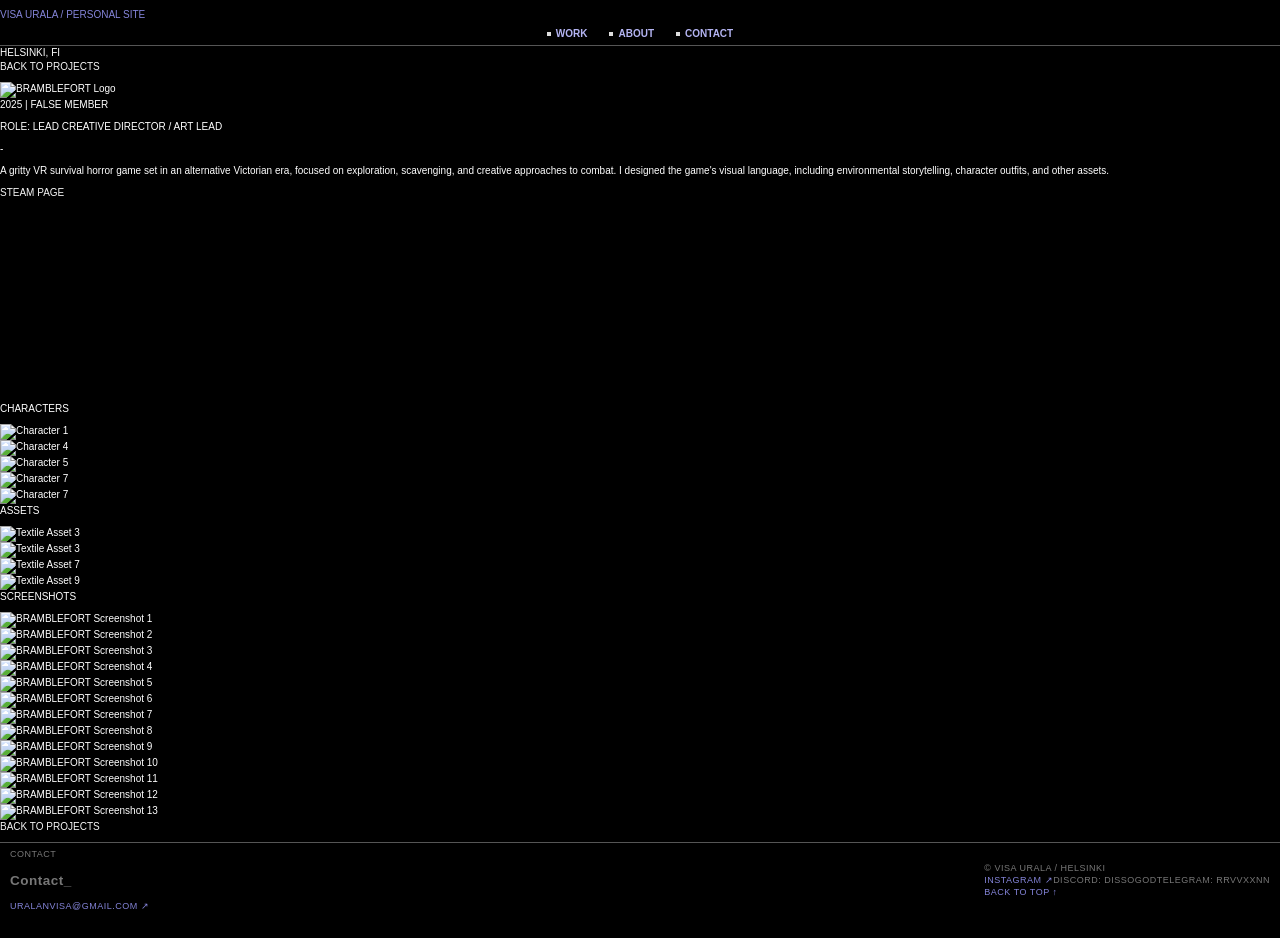
==== BRAMBLEFORT.html @ f868d0b3 "hard af" ====
<!DOCTYPE html>
<html lang="en">
<head>
  <meta charset="UTF-8">
  <meta name="viewport" content="width=device-width, initial-scale=1.0">
  <title>BRAMBLEFORT</title>
  <link rel="stylesheet" href="style.css">
</head>
<body>


  <header class="site-header" id="top"><a class="wordmark" href="index.html">VISA URALA<span> / PERSONAL SITE</span></a><nav class="main-nav" aria-label="Main navigation"><a href="index.html#work">WORK</a><a href="index.html#about">ABOUT</a><a href="index.html#contact">CONTACT</a></nav><span class="header-status"><i></i> HELSINKI, FI</span></header>
  
  <!-- Navigation -->
  <div class="container">
    <p><a href="projects.html" style="color: #f5f5f5; text-decoration: none;"> BACK TO PROJECTS</a></p>
    
  </div>

  <!-- Header with Logo -->
  <div class="container">
    <img src="images/gallery_bramblefort/1.png" alt="BRAMBLEFORT Logo" style="width: 100%; max-width: 1600px; height: auto; display: block; margin: 0 auto;">
    <p>2025 | FALSE MEMBER</p>
    
  </div>

  <!-- Project Overview -->
  <div class="container">
    <p>ROLE: LEAD CREATIVE DIRECTOR / ART LEAD</p>
    <p> - </p>
    <p>A gritty VR survival horror game set in an alternative Victorian era, focused on exploration, scavenging, and creative approaches to combat. I designed the game's visual language, including environmental storytelling, character outfits, and other assets.</p>
    
    <p><a href="https://store.steampowered.com/app/3753140/BRAMBLEFORT/" style="color: #f5f5f5; text-decoration: none;">STEAM PAGE </a></p>
    
    <iframe src="https://store.steampowered.com/widget/3753140/" frameborder="0" width="100%" height="190"></iframe>
    
  </div>

  <!-- Character Gallery -->
  <div class="container">
    <p>CHARACTERS</p>
    
    <img src="images/gallery_bramblefort/character-1.png" alt="Character 1" class="gallery-img">
    
    <img src="images/gallery_bramblefort/character-4.png" alt="Character 4" class="gallery-img">
    <img src="images/gallery_bramblefort/character-5.png" alt="Character 5" class="gallery-img">
    
    <img src="images/gallery_bramblefort/character-7.png" alt="Character 7" class="gallery-img">

    <img src="images/gallery/dsasadsadsdasdadasdadsdssds_transpaas.png" alt="Character 7" class="gallery-img">

    
    
  </div>

  <!-- Asset Gallery -->
<div class="container">
  <p>ASSETS</p>
  

  <img src="images/gallery/Screenshotdsasds 2025-11-06 16fgfgfg3343.png" alt="Textile Asset 3" class="gallery-img">
 
  <img src="images/gallery_bramblefort/asset-3.png" alt="Textile Asset 3" class="gallery-img">
  
  <img src="images/gallery_bramblefort/asset-7.png" alt="Textile Asset 7" class="gallery-img">
  
  <img src="images/gallery_bramblefort/asset-9.png" alt="Textile Asset 9" class="gallery-img">
  
</div>

  <!-- Screenshots -->
  <div class="container">
    <p>SCREENSHOTS</p>
    
    <img src="images/gallery_bramblefort/screenshot-1.png" alt="BRAMBLEFORT Screenshot 1" class="gallery-img">
    <img src="images/gallery_bramblefort/screenshot-2.png" alt="BRAMBLEFORT Screenshot 2" class="gallery-img">
    <img src="images/gallery_bramblefort/screenshot-3.png" alt="BRAMBLEFORT Screenshot 3" class="gallery-img">
    <img src="images/gallery_bramblefort/screenshot-4.png" alt="BRAMBLEFORT Screenshot 4" class="gallery-img">
    <img src="images/gallery_bramblefort/screenshot-5.png" alt="BRAMBLEFORT Screenshot 5" class="gallery-img">
    <img src="images/gallery_bramblefort/screenshot-6.png" alt="BRAMBLEFORT Screenshot 6" class="gallery-img">
    <img src="images/gallery_bramblefort/screenshot-7.png" alt="BRAMBLEFORT Screenshot 7" class="gallery-img">
    <img src="images/gallery_bramblefort/screenshot-8.png" alt="BRAMBLEFORT Screenshot 8" class="gallery-img">
    <img src="images/gallery_bramblefort/screenshot-9.png" alt="BRAMBLEFORT Screenshot 9" class="gallery-img">
    <img src="images/gallery_bramblefort/screenshot-10.png" alt="BRAMBLEFORT Screenshot 10" class="gallery-img">
    <img src="images/gallery_bramblefort/screenshot-11.png" alt="BRAMBLEFORT Screenshot 11" class="gallery-img">
    <img src="images/gallery_bramblefort/screenshot-12.png" alt="BRAMBLEFORT Screenshot 12" class="gallery-img">
    <img src="images/gallery_bramblefort/screenshot-13.png" alt="BRAMBLEFORT Screenshot 13" class="gallery-img">
    
  </div>

  <!-- Footer -->
  <div class="container">
    <p><a href="projects.html" style="color: #f5f5f5; text-decoration: none;"> BACK TO PROJECTS</a></p>
  </div>

<footer class="site-footer"><div class="footer-top"><div><p class="eyebrow">CONTACT</p><h2>Contact<span>_</span></h2></div><a class="footer-email" href="mailto:uralanvisa@gmail.com">URALANVISA@GMAIL.COM ↗</a></div><div class="footer-bottom"><span>© VISA URALA / HELSINKI</span><div class="social-links"><a href="https://instagram.com/rnx._31" target="_blank" rel="noreferrer">INSTAGRAM ↗</a><span>DISCORD: DISSOGOD</span><span>TELEGRAM: RRVVXXNN</span></div><a href="index.html#top">BACK TO TOP ↑</a></div></footer></body>
</html>
---- style.css ----
/* =========================================================
   VISA URALA — style_darkculture.css
   Early-2000s goth e-zine look (Dark Culture Magazine style)
   Pure black, 1px grey rules, periwinkle links, ribbed header bars.
   No shadows. No rounded corners. No blur. No transitions.
   ========================================================= */

:root {
  --bg:       #000;
  --rule:     #555;       /* 1px borders everywhere */
  --rule-lo:  #2e2e2e;
  --bar:      #333;       /* grey header bars */
  --text:     #fff;
  --text-lo:  #aaa;
  --text-dim: #777;
  --link:     #8484d9;    /* periwinkle */
  --link-vis: #a898e0;
  --link-hov: #fff;
  --red:      #d41c1c;
  --mono:     "Xanh Mono", "Courier New", monospace;
  --sans:     Verdana, Arial, Helvetica, sans-serif;
  --serif:    "Times New Roman", Times, serif;
}

* { box-sizing: border-box; border-radius: 0; box-shadow: none; }

html { scrollbar-color: #555 #000; }

body {
  margin: 0;
  padding: 8px 0 20px;
  background: var(--bg);
  color: var(--text);
  font-family: var(--sans);
  font-size: 10px;
  line-height: 1.4;
  position: relative;
}

img { display: block; max-width: 100%; border: 0; }
p { margin: 0 0 8px; }

a { color: var(--link); text-decoration: none; }
a:visited { color: var(--link-vis); }
a:hover { color: var(--link-hov); text-decoration: underline; }

::selection { background: #8484d9; color: #000; }

/* ---------- ASCII wall (page margins only) ---------- */
.ascii-wall {
  position: fixed;
  top: 60px;
  left: 8px;
  margin: 0;
  font-family: var(--mono);
  font-size: 11px;
  line-height: 1.1;
  color: #2a2a2a;
  pointer-events: none;
  z-index: 0;
  white-space: pre;
}

/* ---------- Shell ---------- */
.site-shell {
  position: relative;
  z-index: 1;
  width: 100%;
  max-width: 860px;
  margin: 0 auto;
  background: var(--bg);
  border: 1px solid var(--rule);
}

/* ---------- Topline (tiny announcement bar) ---------- */
.topline {
  display: flex;
  justify-content: center;
  flex-wrap: wrap;
  gap: 4px 18px;
  padding: 3px 8px;
  font: bold 9px/1.3 var(--sans);
  color: var(--text);
  letter-spacing: .5px;
  border-bottom: 1px solid var(--rule);
}

/* ---------- Masthead ---------- */
.masthead {
  position: relative;
  background: #000;
  border-bottom: 1px solid var(--rule);
  min-height: 60px;
}
.masthead img { width: 100%; height: auto; }

.masthead-label {
  position: absolute;
  left: 0; right: 0; bottom: 6px;
  display: flex;
  flex-direction: column;
  align-items: center;
  text-align: center;
  pointer-events: none;
}
.masthead-label span:first-child {
  font: 36px/1 var(--serif);
  color: #bdbdbd;
  letter-spacing: 3px;
}
.masthead-label span:last-child {
  margin-top: 4px;
  font: bold 9px/1 var(--sans);
  letter-spacing: 2px;
  color: var(--text-dim);
}

/* ---------- Main nav ---------- */
.main-nav {
  display: flex;
  flex-wrap: wrap;
  justify-content: center;
  gap: 4px 22px;
  padding: 5px 8px;
  border-bottom: 1px solid var(--rule);
}
.main-nav a {
  font: bold 10px/1.3 var(--sans);
  color: #b4b4f2;
}
.main-nav a::before {
  content: "";
  display: inline-block;
  width: 4px; height: 4px;
  margin-right: 5px;
  background: #ddd;
  vertical-align: middle;
}
.main-nav a:hover { color: #fff; }

/* ---------- Ticker (sponsor-bar style) ---------- */
.ticker {
  display: flex;
  justify-content: space-between;
  gap: 10px;
  margin: 6px 8px;
  padding: 3px 6px;
  border: 1px solid var(--rule);
  font: 9px/1.3 var(--sans);
  color: var(--text-dim);
  letter-spacing: .5px;
}
.ticker span:nth-child(2) { color: var(--text-lo); }

/* ---------- Grid with 1px column rules ---------- */
.page-grid {
  display: grid;
  grid-template-columns: 150px minmax(0, 1fr) 150px;
  align-items: stretch;
  border-top: 1px solid var(--rule);
}

.left-column  { padding: 8px 6px; border-right: 1px solid var(--rule); }
.right-column { padding: 8px 6px; border-left:  1px solid var(--rule); }
.main-column  { padding: 8px 8px 2px; min-width: 0; }

/* =========================================================
   SIDE COLUMNS — ribbed header bars + bullet links
   ========================================================= */
.side-column .old-box { margin: 0 0 14px; }

.side-column .box-title {
  display: flex;
  align-items: center;
  gap: 4px;
  margin: 0 0 7px;
  font: bold 8px/1 var(--sans);
  letter-spacing: 1px;
  text-transform: uppercase;
  color: #fff;
}
.side-column .box-title::before,
.side-column .box-title::after {
  content: "";
  flex: 1;
  height: 7px;
  background: repeating-linear-gradient(180deg, #7a7a7a 0 1px, #000 1px 2px);
}

.link-list { list-style: none; margin: 0; padding: 0; }
.link-list li { margin: 0 0 4px; padding-left: 10px; position: relative; }
.link-list li::before {
  content: "";
  position: absolute;
  left: 0; top: 4px;
  width: 4px; height: 4px;
  background: #ddd;
}
.link-list a { font-weight: bold; }

.facts { margin: 0; padding: 0 0 0 10px; }
.facts dt { margin-top: 6px; font-weight: bold; color: #fff; font-size: 9px; letter-spacing: 1px; }
.facts dd { margin: 0; color: var(--text-lo); }

.ascii-stamp pre {
  margin: 0;
  padding: 4px 6px;
  font: 12px/1.2 var(--mono);
  color: var(--text-lo);
  border: 1px solid var(--rule);
}

.right-column p { color: var(--text-lo); }
.right-column .small-note { color: var(--text-dim); }
.right-column .image-box img { width: 100%; height: auto; border: 1px solid var(--rule); }

.back-top {
  display: block;
  margin-top: 4px;
  padding: 3px 4px;
  text-align: center;
  font: bold 9px/1.3 var(--sans);
  border: 1px solid var(--rule);
}

/* =========================================================
   MAIN COLUMN — boxed sections with grey bars
   ========================================================= */
.main-column .old-box {
  margin: 0 0 10px;
  border: 1px solid var(--rule);
  background: var(--bg);
}

.main-column .box-title {
  margin: 0;
  padding: 2px 5px;
  background: var(--bar);
  border-bottom: 1px solid var(--rule);
  font: bold 9px/1.4 var(--sans);
  letter-spacing: 1px;
  text-transform: uppercase;
  color: #fff;
}

.main-column .old-box > p,
.main-column .welcome-body,
.main-column .about-inner,
.main-column .feature-caption { padding-left: 6px; padding-right: 6px; }

.main-column .old-box > .box-title + * { margin-top: 6px; }
.main-column .old-box > :last-child { margin-bottom: 6px; }

/* Welcome (big editorial text like the "March 2002" intro) */
.welcome-box .box-title { font-size: 11px; letter-spacing: 1px; }
.welcome-body { padding-top: 6px; padding-bottom: 4px; }
.welcome-body p {
  font: 15px/1.35 Arial, Helvetica, sans-serif;
  color: #fff;
}
.welcome-body p:first-child::first-line { font-style: italic; }

.divider {
  height: 0;
  margin: 8px 0;
  font-size: 0;
  line-height: 0;
  color: transparent;
  border-top: 1px solid var(--rule);
  width: 70%;
  overflow: hidden;
}

.small-note {
  font: 9px/1.4 var(--sans);
  letter-spacing: .5px;
  color: var(--text-dim);
  text-transform: uppercase;
}

/* Work box */
.feature-image {
  display: block;
  margin: 6px 6px 0;
  border: 1px solid var(--rule);
  background: #000;
}
.feature-image img { width: 100%; height: auto; }
.feature-image:hover { border-color: #fff; }

.feature-caption {
  display: flex;
  justify-content: space-between;
  gap: 8px;
  margin: 5px 0 4px;
  font: bold 11px/1.3 var(--sans);
  color: #fff;
  letter-spacing: 1px;
}
.feature-caption span:last-child { color: var(--text-dim); font-weight: normal; font-size: 9px; align-self: center; }

.main-column .work-box > p { font-size: 11px; color: #ddd; }

.box-links a { font-weight: bold; font-size: 10px; letter-spacing: .5px; }

/* About */
.about-inner {
  display: flex;
  gap: 10px;
  align-items: flex-start;
  padding-top: 6px;
  padding-bottom: 4px;
}
.about-inner img {
  flex: 0 0 110px;
  width: 110px;
  height: auto;
  border: 1px solid var(--rule);
}
.about-inner > div { flex: 1; min-width: 0; }
.about-inner p { font-size: 11px; color: #ddd; }

/* Contact */
.contact-box > p { font-size: 11px; color: #ddd; }

/* =========================================================
   THUMBNAIL GRIDS (work blocks + renders)
   ========================================================= */
.thumb-grid {
  display: grid;
  grid-template-columns: repeat(4, 1fr);
  gap: 4px;
  margin: 6px 6px 0;
}
.thumb-grid.cols-3 { grid-template-columns: repeat(3, 1fr); }
.thumb-grid a {
  display: block;
  border: 1px solid var(--rule);
  background: #000;
}
.thumb-grid a:hover { border-color: #fff; }
.thumb-grid img {
  width: 100%;
  height: auto;
  aspect-ratio: 1 / 1;
  object-fit: cover;
}
.main-column .old-box > .thumb-grid + p,
.main-column .old-box > .feature-caption + p { margin-top: 0; }
.main-column .old-box > .thumb-grid { margin-bottom: 6px; }
.feature-image + .thumb-grid { margin-top: 4px; }

/* =========================================================
   FOOTER
   ========================================================= */
.site-footer {
  display: flex;
  justify-content: space-between;
  align-items: center;
  gap: 10px;
  padding: 6px 10px;
  border-top: 1px solid var(--rule);
  font: 9px/1.3 var(--sans);
  color: var(--text-dim);
  letter-spacing: .5px;
}
.footer-mark { color: var(--text-lo); }

/* =========================================================
   RESPONSIVE
   ========================================================= */
@media (max-width: 780px) {
  .page-grid { grid-template-columns: 1fr; }
  .left-column  { border-right: 0; border-bottom: 1px solid var(--rule); }
  .right-column { border-left: 0;  border-top: 1px solid var(--rule); }
  .main-column  { order: -1; }
  .ascii-wall { display: none; }
  .ticker, .site-footer { flex-direction: column; text-align: center; }
  .about-inner { flex-direction: column; }
  .thumb-grid, .thumb-grid.cols-3 { grid-template-columns: repeat(2, 1fr); }
  .about-inner img { width: 100%; flex-basis: auto; }
  .masthead-label span:first-child { font-size: 24px; }
}
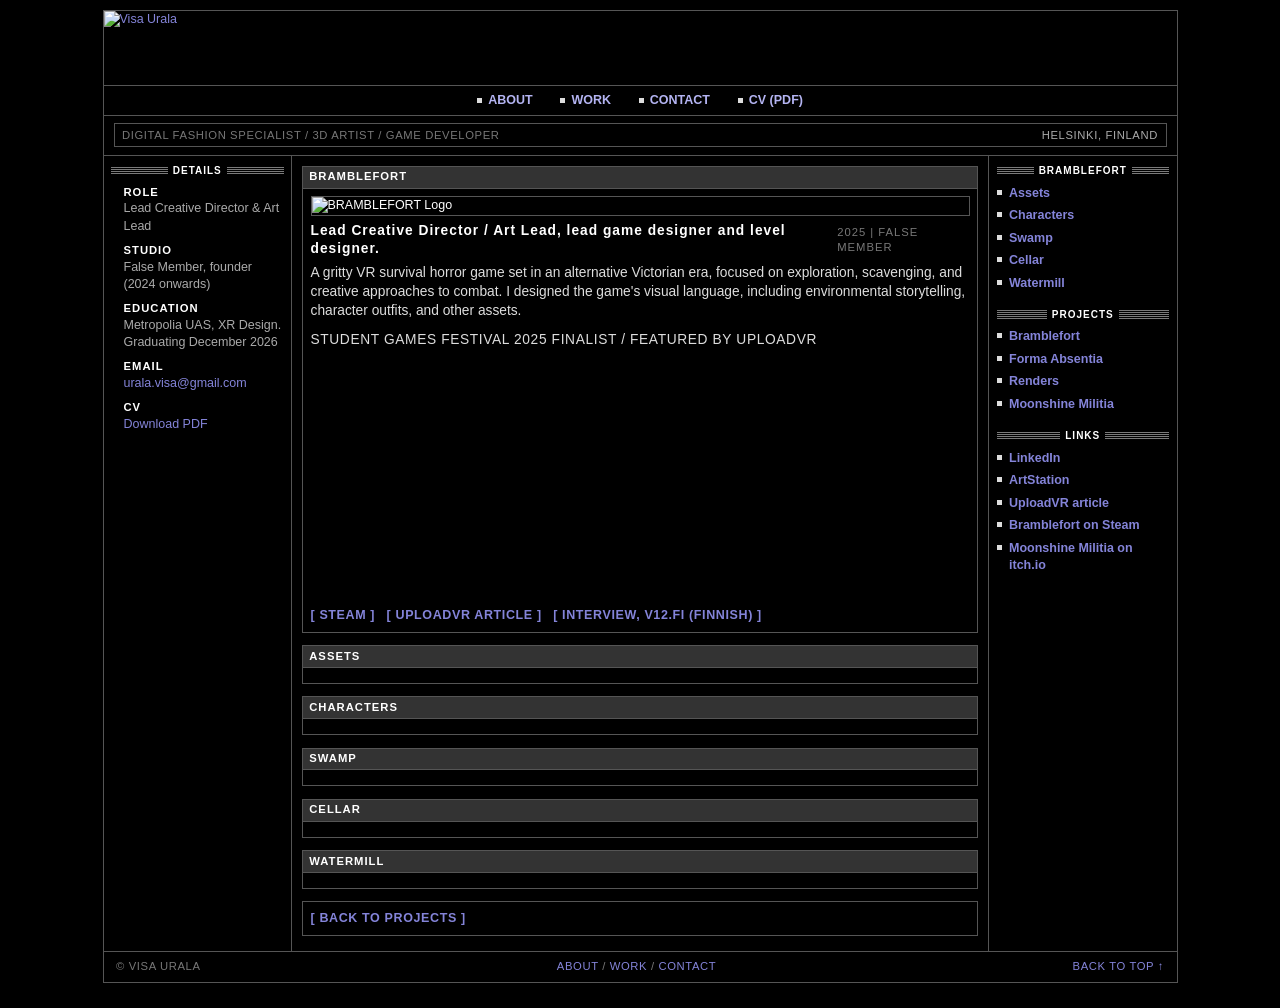
==== commit 82674df1: "dope af" ====
--- a/BRAMBLEFORT.html
+++ b/BRAMBLEFORT.html
@@ -1,97 +1,177 @@
-<!DOCTYPE html>
+<!doctype html>
 <html lang="en">
 <head>
-  <meta charset="UTF-8">
-  <meta name="viewport" content="width=device-width, initial-scale=1.0">
-  <title>BRAMBLEFORT</title>
+  <meta charset="utf-8">
+  <meta name="viewport" content="width=device-width, initial-scale=1">
+  <meta name="theme-color" content="#000000">
+  <meta name="description" content="BRAMBLEFORT. A gritty VR survival horror game set in an alternative Victorian era. Characters, assets and levels by Visa Urala, False Member.">
+  <title>BRAMBLEFORT — Visa Urala</title>
+  <link rel="preconnect" href="https://fonts.googleapis.com">
+  <link rel="preconnect" href="https://fonts.gstatic.com" crossorigin>
+  <link href="https://fonts.googleapis.com/css2?family=Xanh+Mono:ital,wght@0,400;1,400&display=swap" rel="stylesheet">
   <link rel="stylesheet" href="style.css">
+  <link rel="stylesheet" href="gallery.css">
 </head>
 <body>
+  <!-- ASCII wall: paste the <pre class="ascii-wall" aria-hidden="true">...</pre> block from index.html here -->
 
+  <div class="site-shell" id="top">
 
-  <header class="site-header" id="top"><a class="wordmark" href="index.html">VISA URALA<span> / PERSONAL SITE</span></a><nav class="main-nav" aria-label="Main navigation"><a href="index.html#work">WORK</a><a href="index.html#about">ABOUT</a><a href="index.html#contact">CONTACT</a></nav><span class="header-status"><i></i> HELSINKI, FI</span></header>
-  
-  <!-- Navigation -->
-  <div class="container">
-    <p><a href="projects.html" style="color: #f5f5f5; text-decoration: none;"> BACK TO PROJECTS</a></p>
-    
+    <header class="masthead">
+      <a href="index.html"><img src="images/banner.png" alt="Visa Urala"></a>
+    </header>
+
+    <nav class="main-nav" aria-label="Main navigation">
+      <a href="index.html#about">ABOUT</a>
+      <a href="index.html#work">WORK</a>
+      <a href="index.html#contact">CONTACT</a>
+      <a href="Visa_Urala_CV.pdf" target="_blank">CV (PDF)</a>
+    </nav>
+
+    <div class="ticker">
+      <span>DIGITAL FASHION SPECIALIST / 3D ARTIST / GAME DEVELOPER</span>
+      <span>HELSINKI, FINLAND</span>
+    </div>
+
+    <div class="page-grid">
+
+      <!-- LEFT -->
+      <aside class="side-column left-column">
+        <section class="old-box">
+          <h2 class="box-title">DETAILS</h2>
+          <dl class="facts">
+            <dt>ROLE</dt>
+            <dd>Lead Creative Director &amp; Art Lead</dd>
+            <dt>STUDIO</dt>
+            <dd>False Member, founder (2024 onwards)</dd>
+            <dt>EDUCATION</dt>
+            <dd>Metropolia UAS, XR Design. Graduating December 2026</dd>
+            <dt>EMAIL</dt>
+            <dd><a href="mailto:urala.visa@gmail.com">urala.visa@gmail.com</a></dd>
+            <dt>CV</dt>
+            <dd><a href="Visa_Urala_CV.pdf" download>Download PDF</a></dd>
+          </dl>
+        </section>
+      </aside>
+
+      <!-- MAIN -->
+      <main class="main-column">
+
+        <section class="old-box work-box" id="bramblefort">
+          <h1 class="box-title">BRAMBLEFORT</h1>
+          <div class="feature-image static">
+            <img src="images/gallery_bramblefort/1.png" alt="BRAMBLEFORT Logo">
+          </div>
+          <div class="feature-caption">
+            <span>Lead Creative Director / Art Lead, lead game designer and level designer.</span>
+            <span>2025 | FALSE MEMBER</span>
+          </div>
+          <p>A gritty VR survival horror game set in an alternative Victorian era, focused on exploration, scavenging, and creative approaches to combat. I designed the game's visual language, including environmental storytelling, character outfits, and other assets.</p>
+          <p class="small-note">Student Games Festival 2025 finalist / Featured by UploadVR</p>
+          <iframe class="steam-widget" src="https://store.steampowered.com/widget/3753140/" title="BRAMBLEFORT on Steam"></iframe>
+          <p class="box-links">
+            <a href="https://store.steampowered.com/app/3753140/BRAMBLEFORT/">[ STEAM ]</a> &nbsp;
+            <a href="https://www.uploadvr.com/bramblefort-aspires-to-be-equal-parts-survival-horror-and-immersive-sim/" target="_blank" rel="noreferrer">[ UPLOADVR ARTICLE ]</a> &nbsp;
+            <a href="https://www.v2.fi/artikkelit/pelit/4528/V2fi-haastateli-kotimaisen-VR-kauhupeli-Bramblefortin-tekijat/">[ INTERVIEW, V12.FI (FINNISH) ]</a>
+          </p>
+        </section>
+
+        <!-- 01 ASSETS -->
+        <section class="old-box work-box" id="assets">
+          <h2 class="box-title">ASSETS</h2>
+          <div class="thumb-grid cols-3"
+               data-folder="images/bramblefort/assets"
+               data-files="01.png, 02.png, 03.png, 04.png, 05.png, 06.png, 07.png, 08.png, 09.png, 10.png, 11.png, 12.png"
+               data-alt="BRAMBLEFORT asset"></div>
+        </section>
+
+        <!-- 02 CHARACTERS -->
+        <section class="old-box work-box" id="characters">
+          <h2 class="box-title">CHARACTERS</h2>
+          <div class="thumb-grid cols-3"
+               data-folder="images/bramblefort/characters"
+               data-files="01.png, 02.png, 03.png, 04.png, 05.png, 06.png, 07.png, 08.png, 09.png, 10.png, 11.png, 12.png"
+               data-alt="BRAMBLEFORT character"></div>
+        </section>
+
+        <!-- 03 SWAMP -->
+        <section class="old-box work-box" id="swamp">
+          <h2 class="box-title">SWAMP</h2>
+          <div class="thumb-grid cols-3 wide"
+               data-folder="images/bramblefort/swamp"
+               data-files="01.png, 02.png, 03.png, 04.png, 05.png, 06.png, 07.png, 08.png, 09.png, 10.png, 11.png, 12.png"
+               data-alt="BRAMBLEFORT swamp level"></div>
+        </section>
+
+        <!-- 04 CELLAR -->
+        <section class="old-box work-box" id="cellar">
+          <h2 class="box-title">CELLAR</h2>
+          <div class="thumb-grid cols-3 wide"
+               data-folder="images/bramblefort/cellar"
+               data-files="01.png, 02.png, 03.png, 04.png, 05.png, 06.png, 07.png, 08.png, 09.png, 10.png, 11.png, 12.png"
+               data-alt="BRAMBLEFORT cellar level"></div>
+        </section>
+
+        <!-- 05 WATERMILL -->
+        <section class="old-box work-box" id="watermill">
+          <h2 class="box-title">WATERMILL</h2>
+          <div class="thumb-grid cols-3 wide"
+               data-folder="images/bramblefort/watermill"
+               data-files="01.png, 02.png, 03.png, 04.png, 05.png, 06.png, 07.png, 08.png, 09.png, 10.png, 11.png, 12.png"
+               data-alt="BRAMBLEFORT watermill level"></div>
+        </section>
+
+        <section class="old-box">
+          <p class="box-links"><a href="index.html#work">[ BACK TO PROJECTS ]</a></p>
+        </section>
+
+      </main>
+
+      <!-- RIGHT -->
+      <aside class="side-column right-column">
+        <section class="old-box">
+          <h2 class="box-title">BRAMBLEFORT</h2>
+          <ul class="link-list">
+            <li><a href="#assets">Assets</a></li>
+            <li><a href="#characters">Characters</a></li>
+            <li><a href="#swamp">Swamp</a></li>
+            <li><a href="#cellar">Cellar</a></li>
+            <li><a href="#watermill">Watermill</a></li>
+          </ul>
+        </section>
+
+        <section class="old-box">
+          <h2 class="box-title">PROJECTS</h2>
+          <ul class="link-list">
+            <li><a href="BRAMBLEFORT.html">Bramblefort</a></li>
+            <li><a href="FORMA_ABSENTIA.html">Forma Absentia</a></li>
+            <li><a href="RENDERS.html">Renders</a></li>
+            <li><a href="index.html#other">Moonshine Militia</a></li>
+          </ul>
+        </section>
+
+        <section class="old-box">
+          <h2 class="box-title">LINKS</h2>
+          <ul class="link-list">
+            <li><a href="https://www.linkedin.com/in/visa-urala-73a952447/" target="_blank" rel="noreferrer">LinkedIn</a></li>
+            <li><a href="https://www.artstation.com/humanform" target="_blank" rel="noreferrer">ArtStation</a></li>
+            <li><a href="https://www.uploadvr.com/bramblefort-aspires-to-be-equal-parts-survival-horror-and-immersive-sim/" target="_blank" rel="noreferrer">UploadVR article</a></li>
+            <li><a href="https://store.steampowered.com/app/3753140/BRAMBLEFORT/">Bramblefort on Steam</a></li>
+            <li><a href="https://balenci-bandit.itch.io/moonshine-militia" target="_blank" rel="noreferrer">Moonshine Militia on itch.io</a></li>
+          </ul>
+        </section>
+      </aside>
+
+    </div>
+
+    <footer class="site-footer">
+      <div>© VISA URALA</div>
+      <div><a href="index.html#about">ABOUT</a> / <a href="index.html#work">WORK</a> / <a href="index.html#contact">CONTACT</a></div>
+      <div><a href="#top">BACK TO TOP ↑</a></div>
+    </footer>
+
   </div>
 
-  <!-- Header with Logo -->
-  <div class="container">
-    <img src="images/gallery_bramblefort/1.png" alt="BRAMBLEFORT Logo" style="width: 100%; max-width: 1600px; height: auto; display: block; margin: 0 auto;">
-    <p>2025 | FALSE MEMBER</p>
-    
-  </div>
-
-  <!-- Project Overview -->
-  <div class="container">
-    <p>ROLE: LEAD CREATIVE DIRECTOR / ART LEAD</p>
-    <p> - </p>
-    <p>A gritty VR survival horror game set in an alternative Victorian era, focused on exploration, scavenging, and creative approaches to combat. I designed the game's visual language, including environmental storytelling, character outfits, and other assets.</p>
-    
-    <p><a href="https://store.steampowered.com/app/3753140/BRAMBLEFORT/" style="color: #f5f5f5; text-decoration: none;">STEAM PAGE </a></p>
-    
-    <iframe src="https://store.steampowered.com/widget/3753140/" frameborder="0" width="100%" height="190"></iframe>
-    
-  </div>
-
-  <!-- Character Gallery -->
-  <div class="container">
-    <p>CHARACTERS</p>
-    
-    <img src="images/gallery_bramblefort/character-1.png" alt="Character 1" class="gallery-img">
-    
-    <img src="images/gallery_bramblefort/character-4.png" alt="Character 4" class="gallery-img">
-    <img src="images/gallery_bramblefort/character-5.png" alt="Character 5" class="gallery-img">
-    
-    <img src="images/gallery_bramblefort/character-7.png" alt="Character 7" class="gallery-img">
-
-    <img src="images/gallery/dsasadsadsdasdadasdadsdssds_transpaas.png" alt="Character 7" class="gallery-img">
-
-    
-    
-  </div>
-
-  <!-- Asset Gallery -->
-<div class="container">
-  <p>ASSETS</p>
-  
-
-  <img src="images/gallery/Screenshotdsasds 2025-11-06 16fgfgfg3343.png" alt="Textile Asset 3" class="gallery-img">
- 
-  <img src="images/gallery_bramblefort/asset-3.png" alt="Textile Asset 3" class="gallery-img">
-  
-  <img src="images/gallery_bramblefort/asset-7.png" alt="Textile Asset 7" class="gallery-img">
-  
-  <img src="images/gallery_bramblefort/asset-9.png" alt="Textile Asset 9" class="gallery-img">
-  
-</div>
-
-  <!-- Screenshots -->
-  <div class="container">
-    <p>SCREENSHOTS</p>
-    
-    <img src="images/gallery_bramblefort/screenshot-1.png" alt="BRAMBLEFORT Screenshot 1" class="gallery-img">
-    <img src="images/gallery_bramblefort/screenshot-2.png" alt="BRAMBLEFORT Screenshot 2" class="gallery-img">
-    <img src="images/gallery_bramblefort/screenshot-3.png" alt="BRAMBLEFORT Screenshot 3" class="gallery-img">
-    <img src="images/gallery_bramblefort/screenshot-4.png" alt="BRAMBLEFORT Screenshot 4" class="gallery-img">
-    <img src="images/gallery_bramblefort/screenshot-5.png" alt="BRAMBLEFORT Screenshot 5" class="gallery-img">
-    <img src="images/gallery_bramblefort/screenshot-6.png" alt="BRAMBLEFORT Screenshot 6" class="gallery-img">
-    <img src="images/gallery_bramblefort/screenshot-7.png" alt="BRAMBLEFORT Screenshot 7" class="gallery-img">
-    <img src="images/gallery_bramblefort/screenshot-8.png" alt="BRAMBLEFORT Screenshot 8" class="gallery-img">
-    <img src="images/gallery_bramblefort/screenshot-9.png" alt="BRAMBLEFORT Screenshot 9" class="gallery-img">
-    <img src="images/gallery_bramblefort/screenshot-10.png" alt="BRAMBLEFORT Screenshot 10" class="gallery-img">
-    <img src="images/gallery_bramblefort/screenshot-11.png" alt="BRAMBLEFORT Screenshot 11" class="gallery-img">
-    <img src="images/gallery_bramblefort/screenshot-12.png" alt="BRAMBLEFORT Screenshot 12" class="gallery-img">
-    <img src="images/gallery_bramblefort/screenshot-13.png" alt="BRAMBLEFORT Screenshot 13" class="gallery-img">
-    
-  </div>
-
-  <!-- Footer -->
-  <div class="container">
-    <p><a href="projects.html" style="color: #f5f5f5; text-decoration: none;"> BACK TO PROJECTS</a></p>
-  </div>
-
-<footer class="site-footer"><div class="footer-top"><div><p class="eyebrow">CONTACT</p><h2>Contact<span>_</span></h2></div><a class="footer-email" href="mailto:uralanvisa@gmail.com">URALANVISA@GMAIL.COM ↗</a></div><div class="footer-bottom"><span>© VISA URALA / HELSINKI</span><div class="social-links"><a href="https://instagram.com/rnx._31" target="_blank" rel="noreferrer">INSTAGRAM ↗</a><span>DISCORD: DISSOGOD</span><span>TELEGRAM: RRVVXXNN</span></div><a href="index.html#top">BACK TO TOP ↑</a></div></footer></body>
-</html>+  <script src="gallery.js"></script>
+</body>
+</html>
--- a/style.css
+++ b/style.css
@@ -24,21 +24,21 @@
 
 * { box-sizing: border-box; border-radius: 0; box-shadow: none; }
 
-html { scrollbar-color: #555 #000; }
+html { scrollbar-color: #555 #000; font-size: 125%; } /* <- master size knob: 100% = old size */
 
 body {
   margin: 0;
-  padding: 8px 0 20px;
+  padding: 0.5rem 0 1.25rem;
   background: var(--bg);
   color: var(--text);
   font-family: var(--sans);
-  font-size: 10px;
+  font-size: 0.625rem;
   line-height: 1.4;
   position: relative;
 }
 
 img { display: block; max-width: 100%; border: 0; }
-p { margin: 0 0 8px; }
+p { margin: 0 0 0.5rem; }
 
 a { color: var(--link); text-decoration: none; }
 a:visited { color: var(--link-vis); }
@@ -49,11 +49,11 @@
 /* ---------- ASCII wall (page margins only) ---------- */
 .ascii-wall {
   position: fixed;
-  top: 60px;
-  left: 8px;
+  top: 3.75rem;
+  left: 0.5rem;
   margin: 0;
   font-family: var(--mono);
-  font-size: 11px;
+  font-size: 0.6875rem;
   line-height: 1.1;
   color: #2a2a2a;
   pointer-events: none;
@@ -66,7 +66,7 @@
   position: relative;
   z-index: 1;
   width: 100%;
-  max-width: 860px;
+  max-width: 53.75rem;
   margin: 0 auto;
   background: var(--bg);
   border: 1px solid var(--rule);
@@ -77,11 +77,11 @@
   display: flex;
   justify-content: center;
   flex-wrap: wrap;
-  gap: 4px 18px;
-  padding: 3px 8px;
-  font: bold 9px/1.3 var(--sans);
+  gap: 0.25rem 1.125rem;
+  padding: 0.1875rem 0.5rem;
+  font: bold 0.5625rem/1.3 var(--sans);
   color: var(--text);
-  letter-spacing: .5px;
+  letter-spacing: 0.0312rem;
   border-bottom: 1px solid var(--rule);
 }
 
@@ -90,13 +90,13 @@
   position: relative;
   background: #000;
   border-bottom: 1px solid var(--rule);
-  min-height: 60px;
+  min-height: 3.75rem;
 }
 .masthead img { width: 100%; height: auto; }
 
 .masthead-label {
   position: absolute;
-  left: 0; right: 0; bottom: 6px;
+  left: 0; right: 0; bottom: 0.375rem;
   display: flex;
   flex-direction: column;
   align-items: center;
@@ -104,14 +104,14 @@
   pointer-events: none;
 }
 .masthead-label span:first-child {
-  font: 36px/1 var(--serif);
+  font: 2.25rem/1 var(--serif);
   color: #bdbdbd;
-  letter-spacing: 3px;
+  letter-spacing: 0.1875rem;
 }
 .masthead-label span:last-child {
-  margin-top: 4px;
-  font: bold 9px/1 var(--sans);
-  letter-spacing: 2px;
+  margin-top: 0.25rem;
+  font: bold 0.5625rem/1 var(--sans);
+  letter-spacing: 0.125rem;
   color: var(--text-dim);
 }
 
@@ -120,19 +120,19 @@
   display: flex;
   flex-wrap: wrap;
   justify-content: center;
-  gap: 4px 22px;
-  padding: 5px 8px;
+  gap: 0.25rem 1.375rem;
+  padding: 0.3125rem 0.5rem;
   border-bottom: 1px solid var(--rule);
 }
 .main-nav a {
-  font: bold 10px/1.3 var(--sans);
+  font: bold 0.625rem/1.3 var(--sans);
   color: #b4b4f2;
 }
 .main-nav a::before {
   content: "";
   display: inline-block;
-  width: 4px; height: 4px;
-  margin-right: 5px;
+  width: 0.25rem; height: 0.25rem;
+  margin-right: 0.3125rem;
   background: #ddd;
   vertical-align: middle;
 }
@@ -142,39 +142,47 @@
 .ticker {
   display: flex;
   justify-content: space-between;
-  gap: 10px;
-  margin: 6px 8px;
-  padding: 3px 6px;
-  border: 1px solid var(--rule);
-  font: 9px/1.3 var(--sans);
+  gap: 0.625rem;
+  margin: 0.375rem 0.5rem;
+  padding: 0.1875rem 0.375rem;
+  border: 1px solid var(--rule);
+  font: 0.5625rem/1.3 var(--sans);
   color: var(--text-dim);
-  letter-spacing: .5px;
+  letter-spacing: 0.0312rem;
 }
 .ticker span:nth-child(2) { color: var(--text-lo); }
 
 /* ---------- Grid with 1px column rules ---------- */
 .page-grid {
   display: grid;
-  grid-template-columns: 150px minmax(0, 1fr) 150px;
+  grid-template-columns: 9.375rem minmax(0, 1fr) 9.375rem;
   align-items: stretch;
   border-top: 1px solid var(--rule);
 }
 
-.left-column  { padding: 8px 6px; border-right: 1px solid var(--rule); }
-.right-column { padding: 8px 6px; border-left:  1px solid var(--rule); }
-.main-column  { padding: 8px 8px 2px; min-width: 0; }
+/* Column rules live on the main column so they run the full page height.
+   Side columns only take the height of their content and stick while scrolling. */
+.side-column  { align-self: start; }
+.left-column  { padding: 0.5rem 0.375rem; }
+.right-column { padding: 0.5rem 0.375rem; }
+.main-column  { padding: 0.5rem 0.5rem 0.125rem; min-width: 0;
+                border-left: 1px solid var(--rule); border-right: 1px solid var(--rule); }
+
+@media (min-width: 781px) and (min-height: 650px) {
+  .side-column { position: sticky; top: 0; }
+}
 
 /* =========================================================
    SIDE COLUMNS — ribbed header bars + bullet links
    ========================================================= */
-.side-column .old-box { margin: 0 0 14px; }
+.side-column .old-box { margin: 0 0 0.875rem; }
 
 .side-column .box-title {
   display: flex;
   align-items: center;
-  gap: 4px;
-  margin: 0 0 7px;
-  font: bold 8px/1 var(--sans);
+  gap: 0.25rem;
+  margin: 0 0 0.4375rem;
+  font: bold 0.5rem/1 var(--sans);
   letter-spacing: 1px;
   text-transform: uppercase;
   color: #fff;
@@ -183,29 +191,29 @@
 .side-column .box-title::after {
   content: "";
   flex: 1;
-  height: 7px;
+  height: 0.4375rem;
   background: repeating-linear-gradient(180deg, #7a7a7a 0 1px, #000 1px 2px);
 }
 
 .link-list { list-style: none; margin: 0; padding: 0; }
-.link-list li { margin: 0 0 4px; padding-left: 10px; position: relative; }
+.link-list li { margin: 0 0 0.25rem; padding-left: 0.625rem; position: relative; }
 .link-list li::before {
   content: "";
   position: absolute;
-  left: 0; top: 4px;
-  width: 4px; height: 4px;
+  left: 0; top: 0.25rem;
+  width: 0.25rem; height: 0.25rem;
   background: #ddd;
 }
 .link-list a { font-weight: bold; }
 
-.facts { margin: 0; padding: 0 0 0 10px; }
-.facts dt { margin-top: 6px; font-weight: bold; color: #fff; font-size: 9px; letter-spacing: 1px; }
+.facts { margin: 0; padding: 0 0 0 0.625rem; }
+.facts dt { margin-top: 0.375rem; font-weight: bold; color: #fff; font-size: 0.5625rem; letter-spacing: 1px; }
 .facts dd { margin: 0; color: var(--text-lo); }
 
 .ascii-stamp pre {
   margin: 0;
-  padding: 4px 6px;
-  font: 12px/1.2 var(--mono);
+  padding: 0.25rem 0.375rem;
+  font: 0.75rem/1.2 var(--mono);
   color: var(--text-lo);
   border: 1px solid var(--rule);
 }
@@ -216,10 +224,10 @@
 
 .back-top {
   display: block;
-  margin-top: 4px;
-  padding: 3px 4px;
+  margin-top: 0.25rem;
+  padding: 0.1875rem 0.25rem;
   text-align: center;
-  font: bold 9px/1.3 var(--sans);
+  font: bold 0.5625rem/1.3 var(--sans);
   border: 1px solid var(--rule);
 }
 
@@ -227,17 +235,17 @@
    MAIN COLUMN — boxed sections with grey bars
    ========================================================= */
 .main-column .old-box {
-  margin: 0 0 10px;
+  margin: 0 0 0.625rem;
   border: 1px solid var(--rule);
   background: var(--bg);
 }
 
 .main-column .box-title {
   margin: 0;
-  padding: 2px 5px;
+  padding: 0.125rem 0.3125rem;
   background: var(--bar);
   border-bottom: 1px solid var(--rule);
-  font: bold 9px/1.4 var(--sans);
+  font: bold 0.5625rem/1.4 var(--sans);
   letter-spacing: 1px;
   text-transform: uppercase;
   color: #fff;
@@ -246,23 +254,23 @@
 .main-column .old-box > p,
 .main-column .welcome-body,
 .main-column .about-inner,
-.main-column .feature-caption { padding-left: 6px; padding-right: 6px; }
-
-.main-column .old-box > .box-title + * { margin-top: 6px; }
-.main-column .old-box > :last-child { margin-bottom: 6px; }
+.main-column .feature-caption { padding-left: 0.375rem; padding-right: 0.375rem; }
+
+.main-column .old-box > .box-title + * { margin-top: 0.375rem; }
+.main-column .old-box > :last-child { margin-bottom: 0.375rem; }
 
 /* Welcome (big editorial text like the "March 2002" intro) */
-.welcome-box .box-title { font-size: 11px; letter-spacing: 1px; }
-.welcome-body { padding-top: 6px; padding-bottom: 4px; }
+.welcome-box .box-title { font-size: 0.6875rem; letter-spacing: 1px; }
+.welcome-body { padding-top: 0.375rem; padding-bottom: 0.25rem; }
 .welcome-body p {
-  font: 15px/1.35 Arial, Helvetica, sans-serif;
+  font: 0.9375rem/1.35 Arial, Helvetica, sans-serif;
   color: #fff;
 }
 .welcome-body p:first-child::first-line { font-style: italic; }
 
 .divider {
   height: 0;
-  margin: 8px 0;
+  margin: 0.5rem 0;
   font-size: 0;
   line-height: 0;
   color: transparent;
@@ -272,8 +280,8 @@
 }
 
 .small-note {
-  font: 9px/1.4 var(--sans);
-  letter-spacing: .5px;
+  font: 0.5625rem/1.4 var(--sans);
+  letter-spacing: 0.0312rem;
   color: var(--text-dim);
   text-transform: uppercase;
 }
@@ -281,7 +289,7 @@
 /* Work box */
 .feature-image {
   display: block;
-  margin: 6px 6px 0;
+  margin: 0.375rem 0.375rem 0;
   border: 1px solid var(--rule);
   background: #000;
 }
@@ -291,37 +299,37 @@
 .feature-caption {
   display: flex;
   justify-content: space-between;
-  gap: 8px;
-  margin: 5px 0 4px;
-  font: bold 11px/1.3 var(--sans);
+  gap: 0.5rem;
+  margin: 0.3125rem 0 0.25rem;
+  font: bold 0.6875rem/1.3 var(--sans);
   color: #fff;
   letter-spacing: 1px;
 }
-.feature-caption span:last-child { color: var(--text-dim); font-weight: normal; font-size: 9px; align-self: center; }
-
-.main-column .work-box > p { font-size: 11px; color: #ddd; }
-
-.box-links a { font-weight: bold; font-size: 10px; letter-spacing: .5px; }
+.feature-caption span:last-child { color: var(--text-dim); font-weight: normal; font-size: 0.5625rem; align-self: center; }
+
+.main-column .work-box > p { font-size: 0.6875rem; color: #ddd; }
+
+.box-links a { font-weight: bold; font-size: 0.625rem; letter-spacing: 0.0312rem; }
 
 /* About */
 .about-inner {
   display: flex;
-  gap: 10px;
+  gap: 0.625rem;
   align-items: flex-start;
-  padding-top: 6px;
-  padding-bottom: 4px;
+  padding-top: 0.375rem;
+  padding-bottom: 0.25rem;
 }
 .about-inner img {
-  flex: 0 0 110px;
-  width: 110px;
+  flex: 0 0 6.875rem;
+  width: 6.875rem;
   height: auto;
   border: 1px solid var(--rule);
 }
 .about-inner > div { flex: 1; min-width: 0; }
-.about-inner p { font-size: 11px; color: #ddd; }
+.about-inner p { font-size: 0.6875rem; color: #ddd; }
 
 /* Contact */
-.contact-box > p { font-size: 11px; color: #ddd; }
+.contact-box > p { font-size: 0.6875rem; color: #ddd; }
 
 /* =========================================================
    THUMBNAIL GRIDS (work blocks + renders)
@@ -329,8 +337,8 @@
 .thumb-grid {
   display: grid;
   grid-template-columns: repeat(4, 1fr);
-  gap: 4px;
-  margin: 6px 6px 0;
+  gap: 0.25rem;
+  margin: 0.375rem 0.375rem 0;
 }
 .thumb-grid.cols-3 { grid-template-columns: repeat(3, 1fr); }
 .thumb-grid a {
@@ -347,8 +355,8 @@
 }
 .main-column .old-box > .thumb-grid + p,
 .main-column .old-box > .feature-caption + p { margin-top: 0; }
-.main-column .old-box > .thumb-grid { margin-bottom: 6px; }
-.feature-image + .thumb-grid { margin-top: 4px; }
+.main-column .old-box > .thumb-grid { margin-bottom: 0.375rem; }
+.feature-image + .thumb-grid { margin-top: 0.25rem; }
 
 /* =========================================================
    FOOTER
@@ -357,12 +365,12 @@
   display: flex;
   justify-content: space-between;
   align-items: center;
-  gap: 10px;
-  padding: 6px 10px;
+  gap: 0.625rem;
+  padding: 0.375rem 0.625rem;
   border-top: 1px solid var(--rule);
-  font: 9px/1.3 var(--sans);
+  font: 0.5625rem/1.3 var(--sans);
   color: var(--text-dim);
-  letter-spacing: .5px;
+  letter-spacing: 0.0312rem;
 }
 .footer-mark { color: var(--text-lo); }
 
@@ -370,14 +378,16 @@
    RESPONSIVE
    ========================================================= */
 @media (max-width: 780px) {
+  html { font-size: 112.5%; }
   .page-grid { grid-template-columns: 1fr; }
-  .left-column  { border-right: 0; border-bottom: 1px solid var(--rule); }
-  .right-column { border-left: 0;  border-top: 1px solid var(--rule); }
+  .left-column  { border-bottom: 1px solid var(--rule); }
+  .right-column { border-top: 1px solid var(--rule); }
+  .main-column  { border-left: 0; border-right: 0; }
   .main-column  { order: -1; }
   .ascii-wall { display: none; }
   .ticker, .site-footer { flex-direction: column; text-align: center; }
   .about-inner { flex-direction: column; }
   .thumb-grid, .thumb-grid.cols-3 { grid-template-columns: repeat(2, 1fr); }
   .about-inner img { width: 100%; flex-basis: auto; }
-  .masthead-label span:first-child { font-size: 24px; }
-}
+  .masthead-label span:first-child { font-size: 1.5rem; }
+}
--- a/gallery.css
+++ b/gallery.css
@@ -0,0 +1,74 @@
+/* =========================================================
+   GALLERY ADD-ON — load AFTER style.css
+   Lightbox, wide thumbs, project page bits.
+   Same rules as the rest: no shadows, no radius, no transitions.
+   ========================================================= */
+
+.thumb-grid a[data-full] { cursor: zoom-in; }
+.thumb-grid.wide img { aspect-ratio: 16 / 9; }
+.thumb-grid.natural img { aspect-ratio: auto; height: auto; object-fit: contain; }
+
+.feature-image.static { cursor: default; }
+.feature-image.static:hover { border-color: var(--rule); }
+
+.steam-widget {
+  display: block;
+  width: calc(100% - 0.75rem);
+  height: 11.875rem;
+  margin: 0.375rem 0.375rem 0;
+  border: 0;
+}
+
+.main-column .old-box > .box-links { margin-top: 0.375rem; }
+
+/* ---------- Lightbox ---------- */
+.lightbox {
+  position: fixed;
+  inset: 0;
+  z-index: 100;
+  display: none;
+  flex-direction: column;
+  align-items: center;
+  justify-content: center;
+  gap: 0.375rem;
+  padding: 0.5rem;
+  background: rgba(0, 0, 0, 0.97);
+}
+.lightbox.open { display: flex; }
+
+.lightbox-img {
+  max-width: 100%;
+  max-height: calc(100vh - 4rem);
+  width: auto;
+  height: auto;
+  object-fit: contain;
+  border: 1px solid var(--rule);
+  background: #000;
+}
+
+.lightbox-bar {
+  display: flex;
+  align-items: center;
+  justify-content: center;
+  flex-wrap: wrap;
+  gap: 0.25rem 1rem;
+  font: bold 0.625rem/1.3 var(--sans);
+  letter-spacing: 0.0312rem;
+  color: var(--text-dim);
+}
+.lightbox-bar button {
+  margin: 0;
+  padding: 0;
+  border: 0;
+  background: none;
+  font: inherit;
+  letter-spacing: inherit;
+  color: var(--link);
+  cursor: pointer;
+}
+.lightbox-bar button:hover { color: var(--link-hov); text-decoration: underline; }
+.lightbox-bar a { font: inherit; }
+
+@media (max-width: 780px) {
+  .steam-widget { height: 12.5rem; }
+}
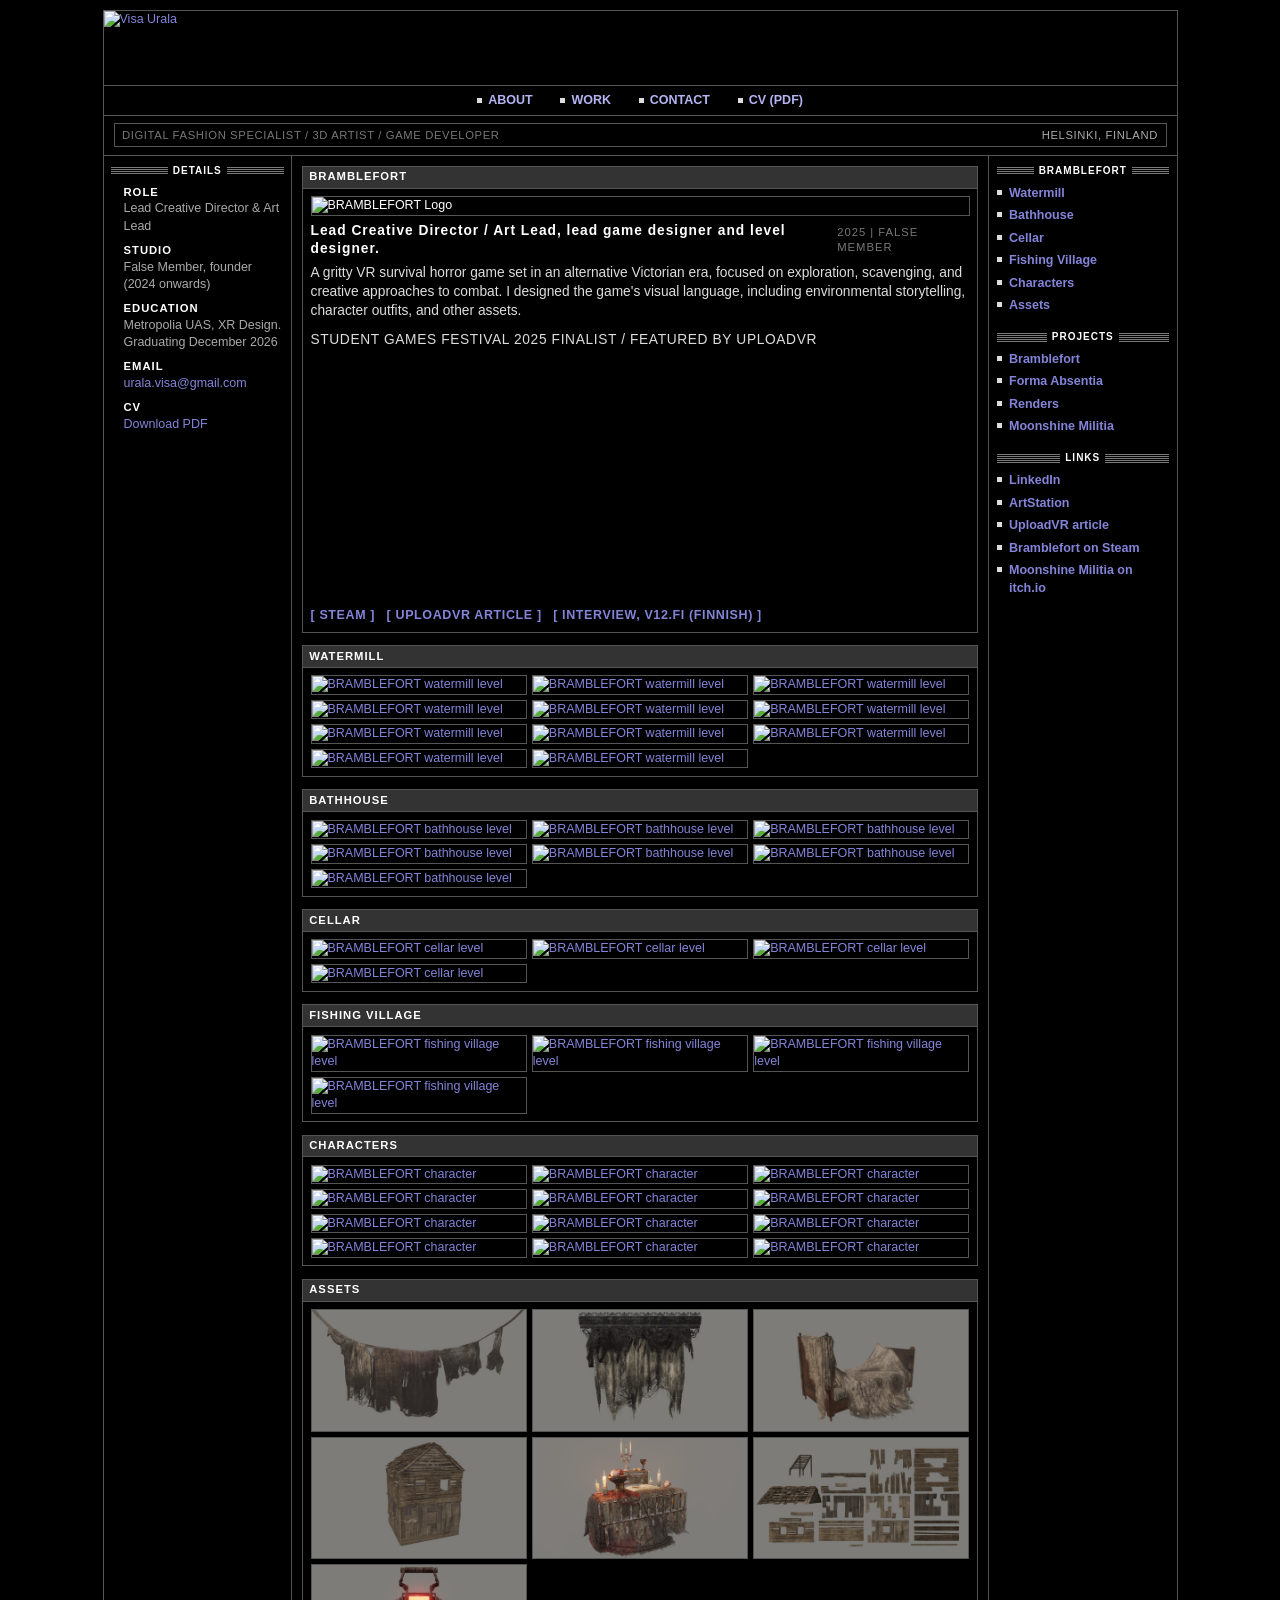
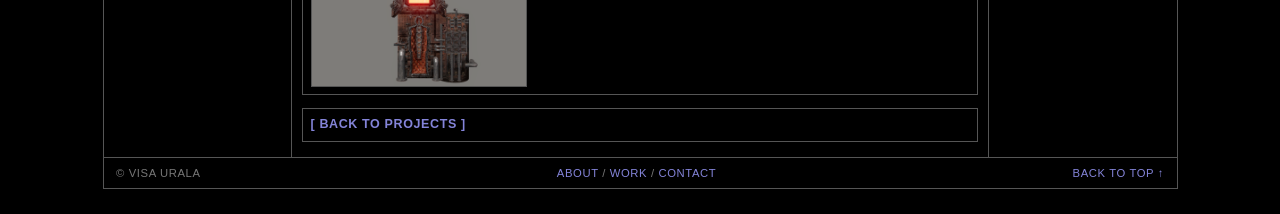
==== commit 55a5df65: "yeeerrddd" ====
--- a/BRAMBLEFORT.html
+++ b/BRAMBLEFORT.html
@@ -76,50 +76,89 @@
           </p>
         </section>
 
-        <!-- 01 ASSETS -->
+        <!-- GALLERY:START (generated by build_bramblefort.py, do not edit by hand) -->
+        <section class="old-box work-box" id="watermill">
+          <h2 class="box-title">WATERMILL</h2>
+          <div class="thumb-grid cols-3 natural">
+            <a href="images/bramblefort/Watermill/AS_ss_17.png" data-full><img src="images/bramblefort/Watermill/AS_ss_17.png" alt="BRAMBLEFORT watermill level" loading="lazy" decoding="async"></a>
+            <a href="images/bramblefort/Watermill/AS_ss_18.png" data-full><img src="images/bramblefort/Watermill/AS_ss_18.png" alt="BRAMBLEFORT watermill level" loading="lazy" decoding="async"></a>
+            <a href="images/bramblefort/Watermill/AS_ss_19.png" data-full><img src="images/bramblefort/Watermill/AS_ss_19.png" alt="BRAMBLEFORT watermill level" loading="lazy" decoding="async"></a>
+            <a href="images/bramblefort/Watermill/AS_ss_20.png" data-full><img src="images/bramblefort/Watermill/AS_ss_20.png" alt="BRAMBLEFORT watermill level" loading="lazy" decoding="async"></a>
+            <a href="images/bramblefort/Watermill/AS_ss_21.png" data-full><img src="images/bramblefort/Watermill/AS_ss_21.png" alt="BRAMBLEFORT watermill level" loading="lazy" decoding="async"></a>
+            <a href="images/bramblefort/Watermill/AS_ss_22.png" data-full><img src="images/bramblefort/Watermill/AS_ss_22.png" alt="BRAMBLEFORT watermill level" loading="lazy" decoding="async"></a>
+            <a href="images/bramblefort/Watermill/AS_ss_23.png" data-full><img src="images/bramblefort/Watermill/AS_ss_23.png" alt="BRAMBLEFORT watermill level" loading="lazy" decoding="async"></a>
+            <a href="images/bramblefort/Watermill/AS_ss_24.png" data-full><img src="images/bramblefort/Watermill/AS_ss_24.png" alt="BRAMBLEFORT watermill level" loading="lazy" decoding="async"></a>
+            <a href="images/bramblefort/Watermill/AS_ss_25.png" data-full><img src="images/bramblefort/Watermill/AS_ss_25.png" alt="BRAMBLEFORT watermill level" loading="lazy" decoding="async"></a>
+            <a href="images/bramblefort/Watermill/AS_ss_26.png" data-full><img src="images/bramblefort/Watermill/AS_ss_26.png" alt="BRAMBLEFORT watermill level" loading="lazy" decoding="async"></a>
+            <a href="images/bramblefort/Watermill/AS_ss_27.png" data-full><img src="images/bramblefort/Watermill/AS_ss_27.png" alt="BRAMBLEFORT watermill level" loading="lazy" decoding="async"></a>
+          </div>
+        </section>
+
+        <section class="old-box work-box" id="bathhouse">
+          <h2 class="box-title">BATHHOUSE</h2>
+          <div class="thumb-grid cols-3 natural">
+            <a href="images/bramblefort/Bathhouse/AS_ss_07.png" data-full><img src="images/bramblefort/Bathhouse/AS_ss_07.png" alt="BRAMBLEFORT bathhouse level" loading="lazy" decoding="async"></a>
+            <a href="images/bramblefort/Bathhouse/AS_ss_10.png" data-full><img src="images/bramblefort/Bathhouse/AS_ss_10.png" alt="BRAMBLEFORT bathhouse level" loading="lazy" decoding="async"></a>
+            <a href="images/bramblefort/Bathhouse/AS_ss_11.png" data-full><img src="images/bramblefort/Bathhouse/AS_ss_11.png" alt="BRAMBLEFORT bathhouse level" loading="lazy" decoding="async"></a>
+            <a href="images/bramblefort/Bathhouse/AS_ss_13.png" data-full><img src="images/bramblefort/Bathhouse/AS_ss_13.png" alt="BRAMBLEFORT bathhouse level" loading="lazy" decoding="async"></a>
+            <a href="images/bramblefort/Bathhouse/AS_ss_14.png" data-full><img src="images/bramblefort/Bathhouse/AS_ss_14.png" alt="BRAMBLEFORT bathhouse level" loading="lazy" decoding="async"></a>
+            <a href="images/bramblefort/Bathhouse/AS_ss_15.png" data-full><img src="images/bramblefort/Bathhouse/AS_ss_15.png" alt="BRAMBLEFORT bathhouse level" loading="lazy" decoding="async"></a>
+            <a href="images/bramblefort/Bathhouse/AS_ss_16.png" data-full><img src="images/bramblefort/Bathhouse/AS_ss_16.png" alt="BRAMBLEFORT bathhouse level" loading="lazy" decoding="async"></a>
+          </div>
+        </section>
+
+        <section class="old-box work-box" id="cellar">
+          <h2 class="box-title">CELLAR</h2>
+          <div class="thumb-grid cols-3 natural">
+            <a href="images/bramblefort/Cellar/AS_ss_30.png" data-full><img src="images/bramblefort/Cellar/AS_ss_30.png" alt="BRAMBLEFORT cellar level" loading="lazy" decoding="async"></a>
+            <a href="images/bramblefort/Cellar/AS_ss_31.png" data-full><img src="images/bramblefort/Cellar/AS_ss_31.png" alt="BRAMBLEFORT cellar level" loading="lazy" decoding="async"></a>
+            <a href="images/bramblefort/Cellar/AS_ss_32.png" data-full><img src="images/bramblefort/Cellar/AS_ss_32.png" alt="BRAMBLEFORT cellar level" loading="lazy" decoding="async"></a>
+            <a href="images/bramblefort/Cellar/AS_ss_33.png" data-full><img src="images/bramblefort/Cellar/AS_ss_33.png" alt="BRAMBLEFORT cellar level" loading="lazy" decoding="async"></a>
+          </div>
+        </section>
+
+        <section class="old-box work-box" id="fishingvillage">
+          <h2 class="box-title">FISHING VILLAGE</h2>
+          <div class="thumb-grid cols-3 natural">
+            <a href="images/bramblefort/FishingVillage/AS_ss_28.png" data-full><img src="images/bramblefort/FishingVillage/AS_ss_28.png" alt="BRAMBLEFORT fishing village level" loading="lazy" decoding="async"></a>
+            <a href="images/bramblefort/FishingVillage/AS_ss_29.png" data-full><img src="images/bramblefort/FishingVillage/AS_ss_29.png" alt="BRAMBLEFORT fishing village level" loading="lazy" decoding="async"></a>
+            <a href="images/bramblefort/FishingVillage/AS_ss_34.png" data-full><img src="images/bramblefort/FishingVillage/AS_ss_34.png" alt="BRAMBLEFORT fishing village level" loading="lazy" decoding="async"></a>
+            <a href="images/bramblefort/FishingVillage/AS_ss_35.png" data-full><img src="images/bramblefort/FishingVillage/AS_ss_35.png" alt="BRAMBLEFORT fishing village level" loading="lazy" decoding="async"></a>
+          </div>
+        </section>
+
+        <section class="old-box work-box" id="characters">
+          <h2 class="box-title">CHARACTERS</h2>
+          <div class="thumb-grid cols-3 natural">
+            <a href="images/bramblefort/Characters/BoatManAS01.png" data-full><img src="images/bramblefort/Characters/BoatManAS01.png" alt="BRAMBLEFORT character" loading="lazy" decoding="async"></a>
+            <a href="images/bramblefort/Characters/BoatManAS02.png" data-full><img src="images/bramblefort/Characters/BoatManAS02.png" alt="BRAMBLEFORT character" loading="lazy" decoding="async"></a>
+            <a href="images/bramblefort/Characters/BoatManAS03.png" data-full><img src="images/bramblefort/Characters/BoatManAS03.png" alt="BRAMBLEFORT character" loading="lazy" decoding="async"></a>
+            <a href="images/bramblefort/Characters/BoatManAS04.png" data-full><img src="images/bramblefort/Characters/BoatManAS04.png" alt="BRAMBLEFORT character" loading="lazy" decoding="async"></a>
+            <a href="images/bramblefort/Characters/GardenerAS01.png" data-full><img src="images/bramblefort/Characters/GardenerAS01.png" alt="BRAMBLEFORT character" loading="lazy" decoding="async"></a>
+            <a href="images/bramblefort/Characters/HangManAS01.png" data-full><img src="images/bramblefort/Characters/HangManAS01.png" alt="BRAMBLEFORT character" loading="lazy" decoding="async"></a>
+            <a href="images/bramblefort/Characters/MinerCivilianAS01.png" data-full><img src="images/bramblefort/Characters/MinerCivilianAS01.png" alt="BRAMBLEFORT character" loading="lazy" decoding="async"></a>
+            <a href="images/bramblefort/Characters/MinerWireFrameAS01.png" data-full><img src="images/bramblefort/Characters/MinerWireFrameAS01.png" alt="BRAMBLEFORT character" loading="lazy" decoding="async"></a>
+            <a href="images/bramblefort/Characters/MinerWorkingAS01.png" data-full><img src="images/bramblefort/Characters/MinerWorkingAS01.png" alt="BRAMBLEFORT character" loading="lazy" decoding="async"></a>
+            <a href="images/bramblefort/Characters/ShopKeeperAS01.png" data-full><img src="images/bramblefort/Characters/ShopKeeperAS01.png" alt="BRAMBLEFORT character" loading="lazy" decoding="async"></a>
+            <a href="images/bramblefort/Characters/ShopKeeperAS02.png" data-full><img src="images/bramblefort/Characters/ShopKeeperAS02.png" alt="BRAMBLEFORT character" loading="lazy" decoding="async"></a>
+            <a href="images/bramblefort/Characters/WomanOnThebenchAS01.png" data-full><img src="images/bramblefort/Characters/WomanOnThebenchAS01.png" alt="BRAMBLEFORT character" loading="lazy" decoding="async"></a>
+          </div>
+        </section>
+
         <section class="old-box work-box" id="assets">
           <h2 class="box-title">ASSETS</h2>
-          <div class="thumb-grid cols-3"
-               data-folder="images/bramblefort/assets"
-               data-files="01.png, 02.png, 03.png, 04.png, 05.png, 06.png, 07.png, 08.png, 09.png, 10.png, 11.png, 12.png"
-               data-alt="BRAMBLEFORT asset"></div>
-        </section>
-
-        <!-- 02 CHARACTERS -->
-        <section class="old-box work-box" id="characters">
-          <h2 class="box-title">CHARACTERS</h2>
-          <div class="thumb-grid cols-3"
-               data-folder="images/bramblefort/characters"
-               data-files="01.png, 02.png, 03.png, 04.png, 05.png, 06.png, 07.png, 08.png, 09.png, 10.png, 11.png, 12.png"
-               data-alt="BRAMBLEFORT character"></div>
-        </section>
-
-        <!-- 03 SWAMP -->
-        <section class="old-box work-box" id="swamp">
-          <h2 class="box-title">SWAMP</h2>
-          <div class="thumb-grid cols-3 wide"
-               data-folder="images/bramblefort/swamp"
-               data-files="01.png, 02.png, 03.png, 04.png, 05.png, 06.png, 07.png, 08.png, 09.png, 10.png, 11.png, 12.png"
-               data-alt="BRAMBLEFORT swamp level"></div>
-        </section>
-
-        <!-- 04 CELLAR -->
-        <section class="old-box work-box" id="cellar">
-          <h2 class="box-title">CELLAR</h2>
-          <div class="thumb-grid cols-3 wide"
-               data-folder="images/bramblefort/cellar"
-               data-files="01.png, 02.png, 03.png, 04.png, 05.png, 06.png, 07.png, 08.png, 09.png, 10.png, 11.png, 12.png"
-               data-alt="BRAMBLEFORT cellar level"></div>
-        </section>
-
-        <!-- 05 WATERMILL -->
-        <section class="old-box work-box" id="watermill">
-          <h2 class="box-title">WATERMILL</h2>
-          <div class="thumb-grid cols-3 wide"
-               data-folder="images/bramblefort/watermill"
-               data-files="01.png, 02.png, 03.png, 04.png, 05.png, 06.png, 07.png, 08.png, 09.png, 10.png, 11.png, 12.png"
-               data-alt="BRAMBLEFORT watermill level"></div>
-        </section>
+          <div class="thumb-grid cols-3 natural">
+            <a href="images/bramblefort/Assets/AssetShowCaseImage%20Sequence_0070000.png" data-full><img src="images/bramblefort/Assets/AssetShowCaseImage%20Sequence_0070000.png" alt="BRAMBLEFORT asset" loading="lazy" decoding="async"></a>
+            <a href="images/bramblefort/Assets/AssetShowCaseImage%20Sequence_0080000.png" data-full><img src="images/bramblefort/Assets/AssetShowCaseImage%20Sequence_0080000.png" alt="BRAMBLEFORT asset" loading="lazy" decoding="async"></a>
+            <a href="images/bramblefort/Assets/AssetShowCaseImage%20Sequence_0090000.png" data-full><img src="images/bramblefort/Assets/AssetShowCaseImage%20Sequence_0090000.png" alt="BRAMBLEFORT asset" loading="lazy" decoding="async"></a>
+            <a href="images/bramblefort/Assets/AssetShowCaseImage%20Sequence_0110000.png" data-full><img src="images/bramblefort/Assets/AssetShowCaseImage%20Sequence_0110000.png" alt="BRAMBLEFORT asset" loading="lazy" decoding="async"></a>
+            <a href="images/bramblefort/Assets/AssetShowCaseImage%20Sequence_0120000.png" data-full><img src="images/bramblefort/Assets/AssetShowCaseImage%20Sequence_0120000.png" alt="BRAMBLEFORT asset" loading="lazy" decoding="async"></a>
+            <a href="images/bramblefort/Assets/AssetShowCaseImage%20Sequence_0180000.png" data-full><img src="images/bramblefort/Assets/AssetShowCaseImage%20Sequence_0180000.png" alt="BRAMBLEFORT asset" loading="lazy" decoding="async"></a>
+            <a href="images/bramblefort/Assets/AssetShowCaseImage%20Sequence_0190000.png" data-full><img src="images/bramblefort/Assets/AssetShowCaseImage%20Sequence_0190000.png" alt="BRAMBLEFORT asset" loading="lazy" decoding="async"></a>
+          </div>
+        </section>
+
+        <!-- GALLERY:END -->
 
         <section class="old-box">
           <p class="box-links"><a href="index.html#work">[ BACK TO PROJECTS ]</a></p>
@@ -132,11 +171,14 @@
         <section class="old-box">
           <h2 class="box-title">BRAMBLEFORT</h2>
           <ul class="link-list">
+            <!-- NAV:START -->
+            <li><a href="#watermill">Watermill</a></li>
+            <li><a href="#bathhouse">Bathhouse</a></li>
+            <li><a href="#cellar">Cellar</a></li>
+            <li><a href="#fishingvillage">Fishing Village</a></li>
+            <li><a href="#characters">Characters</a></li>
             <li><a href="#assets">Assets</a></li>
-            <li><a href="#characters">Characters</a></li>
-            <li><a href="#swamp">Swamp</a></li>
-            <li><a href="#cellar">Cellar</a></li>
-            <li><a href="#watermill">Watermill</a></li>
+            <!-- NAV:END -->
           </ul>
         </section>
 
--- a/gallery.css
+++ b/gallery.css
@@ -6,6 +6,8 @@
 
 .thumb-grid a[data-full] { cursor: zoom-in; }
 .thumb-grid.wide img { aspect-ratio: 16 / 9; }
+.thumb-grid.tall img { aspect-ratio: 3 / 4; object-position: top; }
+.thumb-grid.natural { align-items: start; }
 .thumb-grid.natural img { aspect-ratio: auto; height: auto; object-fit: contain; }
 
 .feature-image.static { cursor: default; }
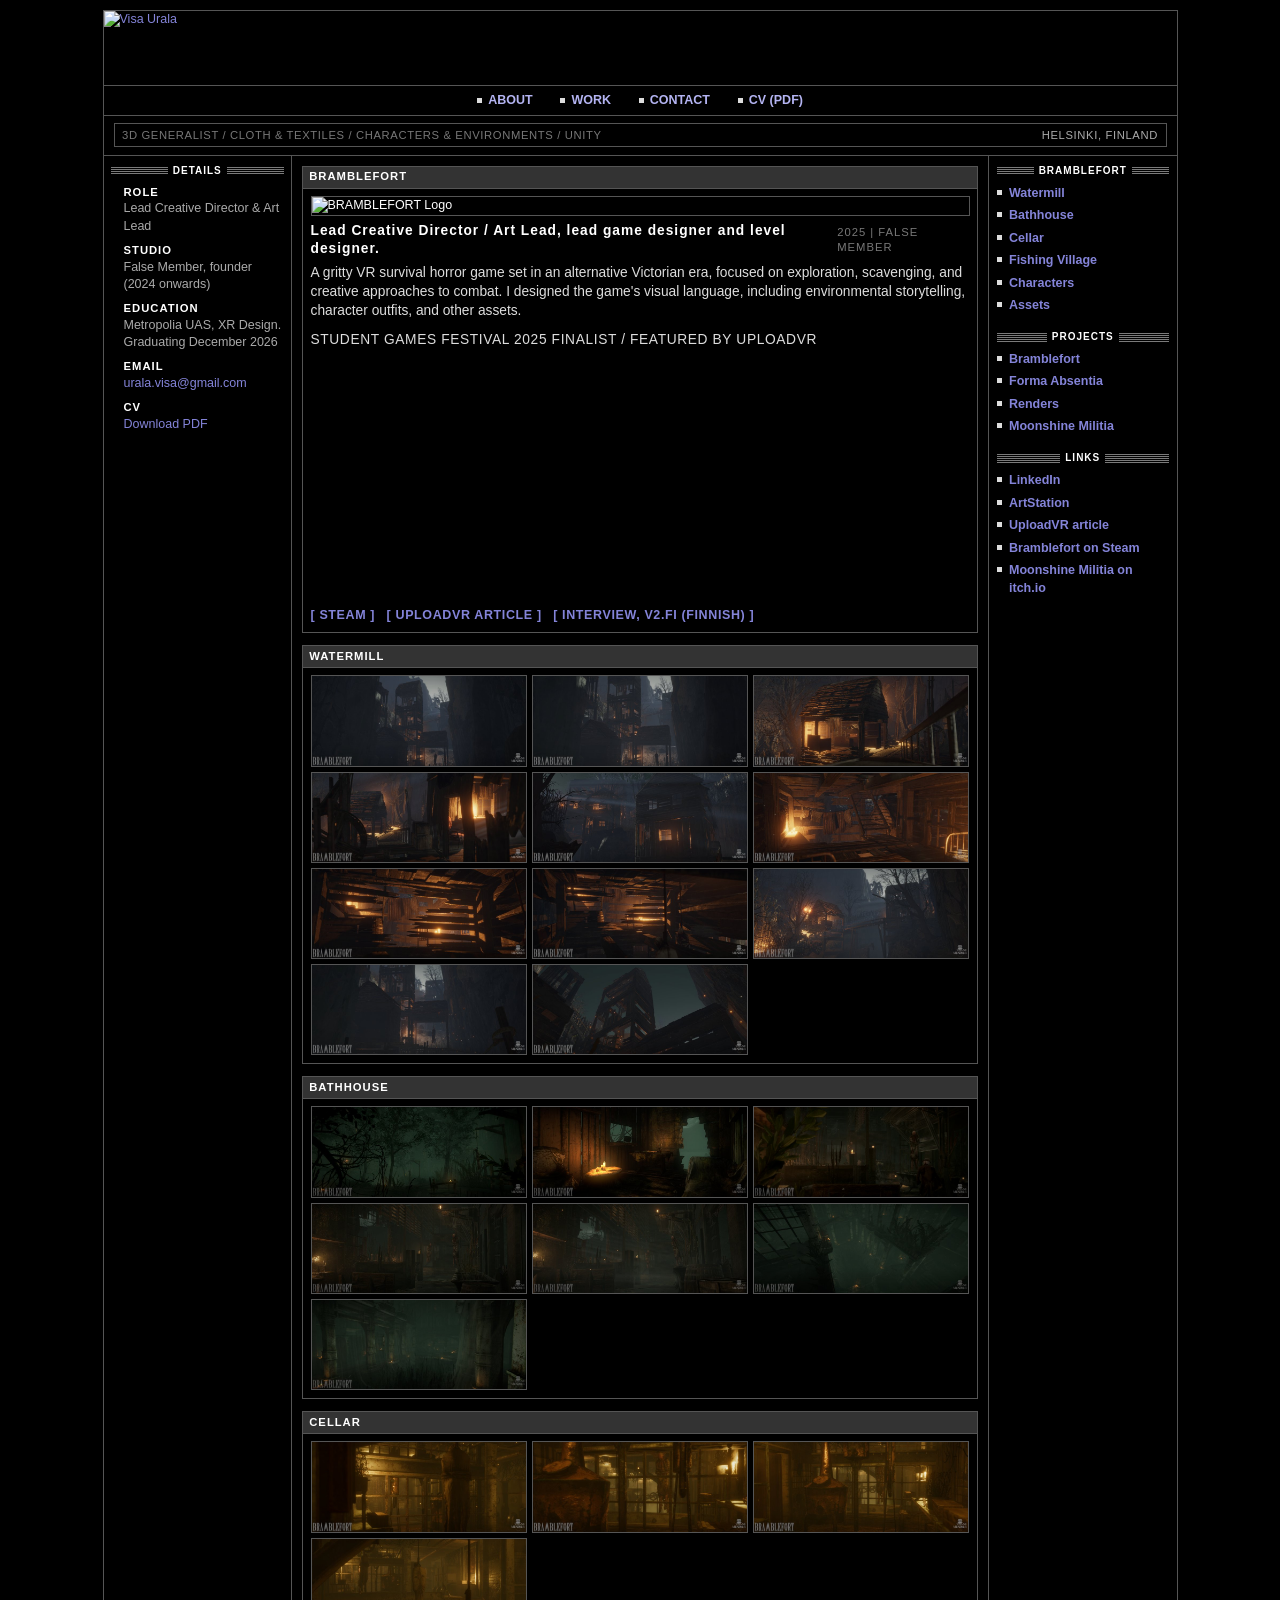
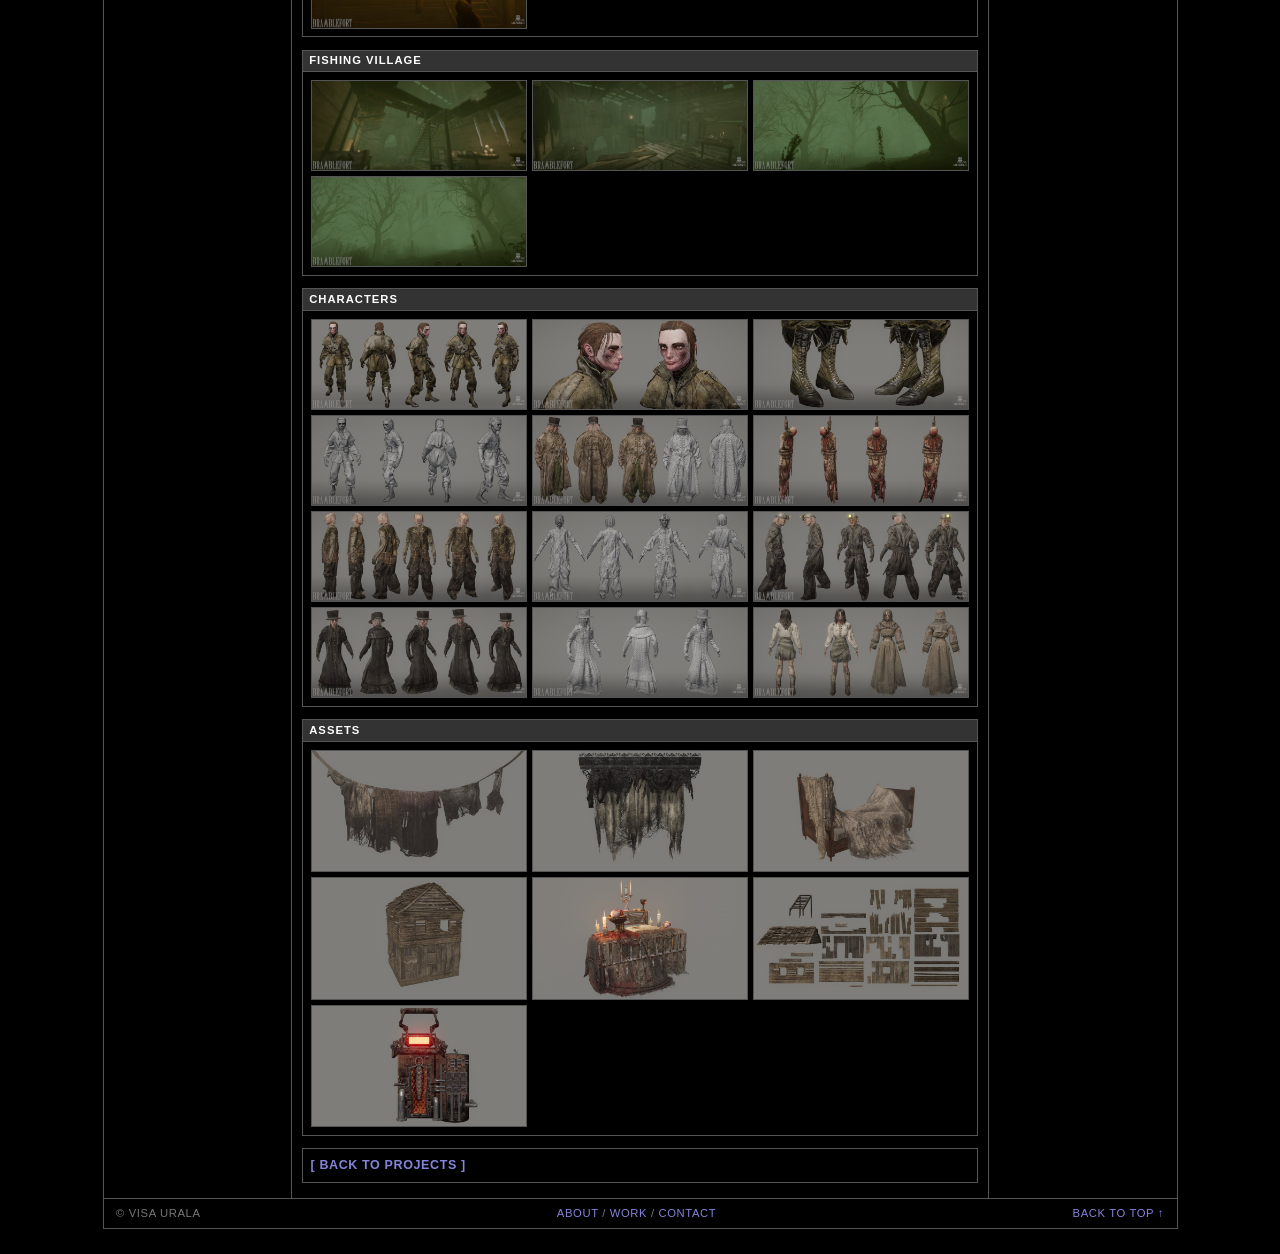
==== commit 1b8d4cb3: "666666666666666666666666666666666666666666" ====
--- a/BRAMBLEFORT.html
+++ b/BRAMBLEFORT.html
@@ -13,7 +13,87 @@
   <link rel="stylesheet" href="gallery.css">
 </head>
 <body>
-  <!-- ASCII wall: paste the <pre class="ascii-wall" aria-hidden="true">...</pre> block from index.html here -->
+  <pre class="ascii-wall" aria-hidden="true">                                                                                                                                                    
+                                                                                                                                       
+                                                                                                                                       
+                                                             ------------ .                                                            
+                                                      ------..............------                                                       
+                                                 ----...........................----                                                   
+                                             .---....................................-..                                               
+                                           ... .........................................--.                                            
+                                          .-...............................................-                                           
+                                            ................................................-.                                         
+                                         .-...................................................-                                        
+                                          .....................................................-                                       
+                                       --.......................................................-                                      
+                                       ..........................................................-.                                    
+                                    ..-...........................................................-                                    
+                                   .-..............................................................-                                   
+                                  .-.................................................................                                  
+                                  ...................................................................                                  
+                                 ....................................................................-                                 
+                                .....................................................................-                                 
+                                .......................................................................                                
+                               -......................................................................-                                
+                               .......................................................................-                                
+                               -......................................................................-                                
+                               .......................................................................-                                
+                              -.......................................................................-                                
+                              -........................................................................                                
+                              .........................................................................-                               
+                             -.........................................................................-                               
+                             ..........................................................................-                               
+                             ..........................................................................-                               
+                             .......................... ..  ...........................................-                               
+                              -................    ..--................................--.............-                                
+                       ---.   ...... ..........  .     ..........................         ............-   --                           
+                      -....-.-....  ..... ....... -..-- .-. .................... -...  .-.............. --..-.                         
+                      -.... ............  ............-    .  .................  -............. .............-                         
+                      ......  .........   .-.........-.  -.... ................   -..........-. -............-                         
+                       .......... .......   ---..----   -.......................-  .---.----.   ..............                         
+                      ...  .............-.             ........ ..................             .............-                          
+                       -..  ...... ..... .-. .   ...-+--........................ .--.        .-.............-                          
+                       ....................... .       ...........................   ..-----................                           
+                       .......  ..  ............ -.---............................--.-.. ...................                           
+                        -...................................................................................                           
+                        -..................................................................................-.                          
+                         ..................................................................................                            
+                          -.........  ...................................................................-.                            
+                           .----..... ...............................................................----                              
+                                 -.... .............................................................                                   
+                                 .....  .................. .. .....................................                                    
+                                  .............................  ------.. ........................                                     
+                                   -..... ......................-   .   ..........................                                     
+                                   .-............................--..--..........................                                      
+                                    . ...........................................................                                      
+                                    .-....  ....................................................                                       
+                                      ...... ..................................................-                                       
+                                      -.....  ..........-----....--............................                                        
+                                       -..... ........ .            ...   ...  ...............-                                        
+                                        - ............   -----...--.......... ...............-                                         
+                                         -.....  ......-.....................................                                          
+                                          .....- ...........................................                                           
+                                           ..  -. .........................................                                            
+                                                -. .....................................-.                                             
+                                            .-.  .-......................................                                              
+                                             -..-  ....................................                                                
+                                              .. -- ..................................-                                                
+                                              .  .-................................. -.                                                
+                                               -  .-. ..  ......................... ..                                                 
+                                               .-  ....................................                                                
+                                              .-.  ...................................-                                                
+                                              ---  -....................................                                               
+                                           .-..    -....................................-.                                             
+                                          +- ...   -...--..................................                                            
+                                         -.  ..- . -...  .-................................-.                                          
+                                       .+    ..-   ....-    -............. ..................-.                                        
+                                     .+.  -  .-     -....-   --.........  .....................-.                                      
+                              -.   .-    .   ..      .....-.   ---.---. ..........  ............ ---.                                  
+                          ...  .--. .   --   -    + .......- .   .     ............. ........  ......---.                              
+                       .--..-.-...   .- ..  -.    -......   - -     .-.......................... ........--.                           
+                    ........--.   ----. .  .-  . ..........    -+++--.. ..... ....................  ........--..                       
+                .--. .-.--.    ----.   .  -.- .  -..........-         .......  .................................---..                  
+                                                                                                                                       </pre>
 
   <div class="site-shell" id="top">
 
@@ -29,7 +109,7 @@
     </nav>
 
     <div class="ticker">
-      <span>DIGITAL FASHION SPECIALIST / 3D ARTIST / GAME DEVELOPER</span>
+      <span>3D GENERALIST / CLOTH &amp; TEXTILES / CHARACTERS &amp; ENVIRONMENTS / UNITY</span>
       <span>HELSINKI, FINLAND</span>
     </div>
 
@@ -70,9 +150,9 @@
           <p class="small-note">Student Games Festival 2025 finalist / Featured by UploadVR</p>
           <iframe class="steam-widget" src="https://store.steampowered.com/widget/3753140/" title="BRAMBLEFORT on Steam"></iframe>
           <p class="box-links">
-            <a href="https://store.steampowered.com/app/3753140/BRAMBLEFORT/">[ STEAM ]</a> &nbsp;
+            <a href="https://store.steampowered.com/app/3753140/BRAMBLEFORT/" target="_blank" rel="noreferrer">[ STEAM ]</a> &nbsp;
             <a href="https://www.uploadvr.com/bramblefort-aspires-to-be-equal-parts-survival-horror-and-immersive-sim/" target="_blank" rel="noreferrer">[ UPLOADVR ARTICLE ]</a> &nbsp;
-            <a href="https://www.v2.fi/artikkelit/pelit/4528/V2fi-haastateli-kotimaisen-VR-kauhupeli-Bramblefortin-tekijat/">[ INTERVIEW, V12.FI (FINNISH) ]</a>
+            <a href="https://www.v2.fi/artikkelit/pelit/4528/V2fi-haastateli-kotimaisen-VR-kauhupeli-Bramblefortin-tekijat/" target="_blank" rel="noreferrer">[ INTERVIEW, V2.FI (FINNISH) ]</a>
           </p>
         </section>
 
@@ -80,81 +160,81 @@
         <section class="old-box work-box" id="watermill">
           <h2 class="box-title">WATERMILL</h2>
           <div class="thumb-grid cols-3 natural">
-            <a href="images/bramblefort/Watermill/AS_ss_17.png" data-full><img src="images/bramblefort/Watermill/AS_ss_17.png" alt="BRAMBLEFORT watermill level" loading="lazy" decoding="async"></a>
-            <a href="images/bramblefort/Watermill/AS_ss_18.png" data-full><img src="images/bramblefort/Watermill/AS_ss_18.png" alt="BRAMBLEFORT watermill level" loading="lazy" decoding="async"></a>
-            <a href="images/bramblefort/Watermill/AS_ss_19.png" data-full><img src="images/bramblefort/Watermill/AS_ss_19.png" alt="BRAMBLEFORT watermill level" loading="lazy" decoding="async"></a>
-            <a href="images/bramblefort/Watermill/AS_ss_20.png" data-full><img src="images/bramblefort/Watermill/AS_ss_20.png" alt="BRAMBLEFORT watermill level" loading="lazy" decoding="async"></a>
-            <a href="images/bramblefort/Watermill/AS_ss_21.png" data-full><img src="images/bramblefort/Watermill/AS_ss_21.png" alt="BRAMBLEFORT watermill level" loading="lazy" decoding="async"></a>
-            <a href="images/bramblefort/Watermill/AS_ss_22.png" data-full><img src="images/bramblefort/Watermill/AS_ss_22.png" alt="BRAMBLEFORT watermill level" loading="lazy" decoding="async"></a>
-            <a href="images/bramblefort/Watermill/AS_ss_23.png" data-full><img src="images/bramblefort/Watermill/AS_ss_23.png" alt="BRAMBLEFORT watermill level" loading="lazy" decoding="async"></a>
-            <a href="images/bramblefort/Watermill/AS_ss_24.png" data-full><img src="images/bramblefort/Watermill/AS_ss_24.png" alt="BRAMBLEFORT watermill level" loading="lazy" decoding="async"></a>
-            <a href="images/bramblefort/Watermill/AS_ss_25.png" data-full><img src="images/bramblefort/Watermill/AS_ss_25.png" alt="BRAMBLEFORT watermill level" loading="lazy" decoding="async"></a>
-            <a href="images/bramblefort/Watermill/AS_ss_26.png" data-full><img src="images/bramblefort/Watermill/AS_ss_26.png" alt="BRAMBLEFORT watermill level" loading="lazy" decoding="async"></a>
-            <a href="images/bramblefort/Watermill/AS_ss_27.png" data-full><img src="images/bramblefort/Watermill/AS_ss_27.png" alt="BRAMBLEFORT watermill level" loading="lazy" decoding="async"></a>
+            <a href="images/bramblefort/Watermill/AS_ss_17.png" data-full><img src="images/bramblefort/_thumbs/Watermill/AS_ss_17.jpg" alt="BRAMBLEFORT watermill level" loading="lazy" decoding="async"></a>
+            <a href="images/bramblefort/Watermill/AS_ss_18.png" data-full><img src="images/bramblefort/_thumbs/Watermill/AS_ss_18.jpg" alt="BRAMBLEFORT watermill level" loading="lazy" decoding="async"></a>
+            <a href="images/bramblefort/Watermill/AS_ss_19.png" data-full><img src="images/bramblefort/_thumbs/Watermill/AS_ss_19.jpg" alt="BRAMBLEFORT watermill level" loading="lazy" decoding="async"></a>
+            <a href="images/bramblefort/Watermill/AS_ss_20.png" data-full><img src="images/bramblefort/_thumbs/Watermill/AS_ss_20.jpg" alt="BRAMBLEFORT watermill level" loading="lazy" decoding="async"></a>
+            <a href="images/bramblefort/Watermill/AS_ss_21.png" data-full><img src="images/bramblefort/_thumbs/Watermill/AS_ss_21.jpg" alt="BRAMBLEFORT watermill level" loading="lazy" decoding="async"></a>
+            <a href="images/bramblefort/Watermill/AS_ss_22.png" data-full><img src="images/bramblefort/_thumbs/Watermill/AS_ss_22.jpg" alt="BRAMBLEFORT watermill level" loading="lazy" decoding="async"></a>
+            <a href="images/bramblefort/Watermill/AS_ss_23.png" data-full><img src="images/bramblefort/_thumbs/Watermill/AS_ss_23.jpg" alt="BRAMBLEFORT watermill level" loading="lazy" decoding="async"></a>
+            <a href="images/bramblefort/Watermill/AS_ss_24.png" data-full><img src="images/bramblefort/_thumbs/Watermill/AS_ss_24.jpg" alt="BRAMBLEFORT watermill level" loading="lazy" decoding="async"></a>
+            <a href="images/bramblefort/Watermill/AS_ss_25.png" data-full><img src="images/bramblefort/_thumbs/Watermill/AS_ss_25.jpg" alt="BRAMBLEFORT watermill level" loading="lazy" decoding="async"></a>
+            <a href="images/bramblefort/Watermill/AS_ss_26.png" data-full><img src="images/bramblefort/_thumbs/Watermill/AS_ss_26.jpg" alt="BRAMBLEFORT watermill level" loading="lazy" decoding="async"></a>
+            <a href="images/bramblefort/Watermill/AS_ss_27.png" data-full><img src="images/bramblefort/_thumbs/Watermill/AS_ss_27.jpg" alt="BRAMBLEFORT watermill level" loading="lazy" decoding="async"></a>
           </div>
         </section>
 
         <section class="old-box work-box" id="bathhouse">
           <h2 class="box-title">BATHHOUSE</h2>
           <div class="thumb-grid cols-3 natural">
-            <a href="images/bramblefort/Bathhouse/AS_ss_07.png" data-full><img src="images/bramblefort/Bathhouse/AS_ss_07.png" alt="BRAMBLEFORT bathhouse level" loading="lazy" decoding="async"></a>
-            <a href="images/bramblefort/Bathhouse/AS_ss_10.png" data-full><img src="images/bramblefort/Bathhouse/AS_ss_10.png" alt="BRAMBLEFORT bathhouse level" loading="lazy" decoding="async"></a>
-            <a href="images/bramblefort/Bathhouse/AS_ss_11.png" data-full><img src="images/bramblefort/Bathhouse/AS_ss_11.png" alt="BRAMBLEFORT bathhouse level" loading="lazy" decoding="async"></a>
-            <a href="images/bramblefort/Bathhouse/AS_ss_13.png" data-full><img src="images/bramblefort/Bathhouse/AS_ss_13.png" alt="BRAMBLEFORT bathhouse level" loading="lazy" decoding="async"></a>
-            <a href="images/bramblefort/Bathhouse/AS_ss_14.png" data-full><img src="images/bramblefort/Bathhouse/AS_ss_14.png" alt="BRAMBLEFORT bathhouse level" loading="lazy" decoding="async"></a>
-            <a href="images/bramblefort/Bathhouse/AS_ss_15.png" data-full><img src="images/bramblefort/Bathhouse/AS_ss_15.png" alt="BRAMBLEFORT bathhouse level" loading="lazy" decoding="async"></a>
-            <a href="images/bramblefort/Bathhouse/AS_ss_16.png" data-full><img src="images/bramblefort/Bathhouse/AS_ss_16.png" alt="BRAMBLEFORT bathhouse level" loading="lazy" decoding="async"></a>
+            <a href="images/bramblefort/Bathhouse/AS_ss_07.png" data-full><img src="images/bramblefort/_thumbs/Bathhouse/AS_ss_07.jpg" alt="BRAMBLEFORT bathhouse level" loading="lazy" decoding="async"></a>
+            <a href="images/bramblefort/Bathhouse/AS_ss_10.png" data-full><img src="images/bramblefort/_thumbs/Bathhouse/AS_ss_10.jpg" alt="BRAMBLEFORT bathhouse level" loading="lazy" decoding="async"></a>
+            <a href="images/bramblefort/Bathhouse/AS_ss_11.png" data-full><img src="images/bramblefort/_thumbs/Bathhouse/AS_ss_11.jpg" alt="BRAMBLEFORT bathhouse level" loading="lazy" decoding="async"></a>
+            <a href="images/bramblefort/Bathhouse/AS_ss_13.png" data-full><img src="images/bramblefort/_thumbs/Bathhouse/AS_ss_13.jpg" alt="BRAMBLEFORT bathhouse level" loading="lazy" decoding="async"></a>
+            <a href="images/bramblefort/Bathhouse/AS_ss_14.png" data-full><img src="images/bramblefort/_thumbs/Bathhouse/AS_ss_14.jpg" alt="BRAMBLEFORT bathhouse level" loading="lazy" decoding="async"></a>
+            <a href="images/bramblefort/Bathhouse/AS_ss_15.png" data-full><img src="images/bramblefort/_thumbs/Bathhouse/AS_ss_15.jpg" alt="BRAMBLEFORT bathhouse level" loading="lazy" decoding="async"></a>
+            <a href="images/bramblefort/Bathhouse/AS_ss_16.png" data-full><img src="images/bramblefort/_thumbs/Bathhouse/AS_ss_16.jpg" alt="BRAMBLEFORT bathhouse level" loading="lazy" decoding="async"></a>
           </div>
         </section>
 
         <section class="old-box work-box" id="cellar">
           <h2 class="box-title">CELLAR</h2>
           <div class="thumb-grid cols-3 natural">
-            <a href="images/bramblefort/Cellar/AS_ss_30.png" data-full><img src="images/bramblefort/Cellar/AS_ss_30.png" alt="BRAMBLEFORT cellar level" loading="lazy" decoding="async"></a>
-            <a href="images/bramblefort/Cellar/AS_ss_31.png" data-full><img src="images/bramblefort/Cellar/AS_ss_31.png" alt="BRAMBLEFORT cellar level" loading="lazy" decoding="async"></a>
-            <a href="images/bramblefort/Cellar/AS_ss_32.png" data-full><img src="images/bramblefort/Cellar/AS_ss_32.png" alt="BRAMBLEFORT cellar level" loading="lazy" decoding="async"></a>
-            <a href="images/bramblefort/Cellar/AS_ss_33.png" data-full><img src="images/bramblefort/Cellar/AS_ss_33.png" alt="BRAMBLEFORT cellar level" loading="lazy" decoding="async"></a>
+            <a href="images/bramblefort/Cellar/AS_ss_30.png" data-full><img src="images/bramblefort/_thumbs/Cellar/AS_ss_30.jpg" alt="BRAMBLEFORT cellar level" loading="lazy" decoding="async"></a>
+            <a href="images/bramblefort/Cellar/AS_ss_31.png" data-full><img src="images/bramblefort/_thumbs/Cellar/AS_ss_31.jpg" alt="BRAMBLEFORT cellar level" loading="lazy" decoding="async"></a>
+            <a href="images/bramblefort/Cellar/AS_ss_32.png" data-full><img src="images/bramblefort/_thumbs/Cellar/AS_ss_32.jpg" alt="BRAMBLEFORT cellar level" loading="lazy" decoding="async"></a>
+            <a href="images/bramblefort/Cellar/AS_ss_33.png" data-full><img src="images/bramblefort/_thumbs/Cellar/AS_ss_33.jpg" alt="BRAMBLEFORT cellar level" loading="lazy" decoding="async"></a>
           </div>
         </section>
 
         <section class="old-box work-box" id="fishingvillage">
           <h2 class="box-title">FISHING VILLAGE</h2>
           <div class="thumb-grid cols-3 natural">
-            <a href="images/bramblefort/FishingVillage/AS_ss_28.png" data-full><img src="images/bramblefort/FishingVillage/AS_ss_28.png" alt="BRAMBLEFORT fishing village level" loading="lazy" decoding="async"></a>
-            <a href="images/bramblefort/FishingVillage/AS_ss_29.png" data-full><img src="images/bramblefort/FishingVillage/AS_ss_29.png" alt="BRAMBLEFORT fishing village level" loading="lazy" decoding="async"></a>
-            <a href="images/bramblefort/FishingVillage/AS_ss_34.png" data-full><img src="images/bramblefort/FishingVillage/AS_ss_34.png" alt="BRAMBLEFORT fishing village level" loading="lazy" decoding="async"></a>
-            <a href="images/bramblefort/FishingVillage/AS_ss_35.png" data-full><img src="images/bramblefort/FishingVillage/AS_ss_35.png" alt="BRAMBLEFORT fishing village level" loading="lazy" decoding="async"></a>
+            <a href="images/bramblefort/FishingVillage/AS_ss_28.png" data-full><img src="images/bramblefort/_thumbs/FishingVillage/AS_ss_28.jpg" alt="BRAMBLEFORT fishing village level" loading="lazy" decoding="async"></a>
+            <a href="images/bramblefort/FishingVillage/AS_ss_29.png" data-full><img src="images/bramblefort/_thumbs/FishingVillage/AS_ss_29.jpg" alt="BRAMBLEFORT fishing village level" loading="lazy" decoding="async"></a>
+            <a href="images/bramblefort/FishingVillage/AS_ss_34.png" data-full><img src="images/bramblefort/_thumbs/FishingVillage/AS_ss_34.jpg" alt="BRAMBLEFORT fishing village level" loading="lazy" decoding="async"></a>
+            <a href="images/bramblefort/FishingVillage/AS_ss_35.png" data-full><img src="images/bramblefort/_thumbs/FishingVillage/AS_ss_35.jpg" alt="BRAMBLEFORT fishing village level" loading="lazy" decoding="async"></a>
           </div>
         </section>
 
         <section class="old-box work-box" id="characters">
           <h2 class="box-title">CHARACTERS</h2>
           <div class="thumb-grid cols-3 natural">
-            <a href="images/bramblefort/Characters/BoatManAS01.png" data-full><img src="images/bramblefort/Characters/BoatManAS01.png" alt="BRAMBLEFORT character" loading="lazy" decoding="async"></a>
-            <a href="images/bramblefort/Characters/BoatManAS02.png" data-full><img src="images/bramblefort/Characters/BoatManAS02.png" alt="BRAMBLEFORT character" loading="lazy" decoding="async"></a>
-            <a href="images/bramblefort/Characters/BoatManAS03.png" data-full><img src="images/bramblefort/Characters/BoatManAS03.png" alt="BRAMBLEFORT character" loading="lazy" decoding="async"></a>
-            <a href="images/bramblefort/Characters/BoatManAS04.png" data-full><img src="images/bramblefort/Characters/BoatManAS04.png" alt="BRAMBLEFORT character" loading="lazy" decoding="async"></a>
-            <a href="images/bramblefort/Characters/GardenerAS01.png" data-full><img src="images/bramblefort/Characters/GardenerAS01.png" alt="BRAMBLEFORT character" loading="lazy" decoding="async"></a>
-            <a href="images/bramblefort/Characters/HangManAS01.png" data-full><img src="images/bramblefort/Characters/HangManAS01.png" alt="BRAMBLEFORT character" loading="lazy" decoding="async"></a>
-            <a href="images/bramblefort/Characters/MinerCivilianAS01.png" data-full><img src="images/bramblefort/Characters/MinerCivilianAS01.png" alt="BRAMBLEFORT character" loading="lazy" decoding="async"></a>
-            <a href="images/bramblefort/Characters/MinerWireFrameAS01.png" data-full><img src="images/bramblefort/Characters/MinerWireFrameAS01.png" alt="BRAMBLEFORT character" loading="lazy" decoding="async"></a>
-            <a href="images/bramblefort/Characters/MinerWorkingAS01.png" data-full><img src="images/bramblefort/Characters/MinerWorkingAS01.png" alt="BRAMBLEFORT character" loading="lazy" decoding="async"></a>
-            <a href="images/bramblefort/Characters/ShopKeeperAS01.png" data-full><img src="images/bramblefort/Characters/ShopKeeperAS01.png" alt="BRAMBLEFORT character" loading="lazy" decoding="async"></a>
-            <a href="images/bramblefort/Characters/ShopKeeperAS02.png" data-full><img src="images/bramblefort/Characters/ShopKeeperAS02.png" alt="BRAMBLEFORT character" loading="lazy" decoding="async"></a>
-            <a href="images/bramblefort/Characters/WomanOnThebenchAS01.png" data-full><img src="images/bramblefort/Characters/WomanOnThebenchAS01.png" alt="BRAMBLEFORT character" loading="lazy" decoding="async"></a>
+            <a href="images/bramblefort/Characters/BoatManAS01.png" data-full><img src="images/bramblefort/_thumbs/Characters/BoatManAS01.jpg" alt="BRAMBLEFORT character" loading="lazy" decoding="async"></a>
+            <a href="images/bramblefort/Characters/BoatManAS02.png" data-full><img src="images/bramblefort/_thumbs/Characters/BoatManAS02.jpg" alt="BRAMBLEFORT character" loading="lazy" decoding="async"></a>
+            <a href="images/bramblefort/Characters/BoatManAS03.png" data-full><img src="images/bramblefort/_thumbs/Characters/BoatManAS03.jpg" alt="BRAMBLEFORT character" loading="lazy" decoding="async"></a>
+            <a href="images/bramblefort/Characters/BoatManAS04.png" data-full><img src="images/bramblefort/_thumbs/Characters/BoatManAS04.jpg" alt="BRAMBLEFORT character" loading="lazy" decoding="async"></a>
+            <a href="images/bramblefort/Characters/GardenerAS01.png" data-full><img src="images/bramblefort/_thumbs/Characters/GardenerAS01.jpg" alt="BRAMBLEFORT character" loading="lazy" decoding="async"></a>
+            <a href="images/bramblefort/Characters/HangManAS01.png" data-full><img src="images/bramblefort/_thumbs/Characters/HangManAS01.jpg" alt="BRAMBLEFORT character" loading="lazy" decoding="async"></a>
+            <a href="images/bramblefort/Characters/MinerCivilianAS01.png" data-full><img src="images/bramblefort/_thumbs/Characters/MinerCivilianAS01.jpg" alt="BRAMBLEFORT character" loading="lazy" decoding="async"></a>
+            <a href="images/bramblefort/Characters/MinerWireFrameAS01.png" data-full><img src="images/bramblefort/_thumbs/Characters/MinerWireFrameAS01.jpg" alt="BRAMBLEFORT character" loading="lazy" decoding="async"></a>
+            <a href="images/bramblefort/Characters/MinerWorkingAS01.png" data-full><img src="images/bramblefort/_thumbs/Characters/MinerWorkingAS01.jpg" alt="BRAMBLEFORT character" loading="lazy" decoding="async"></a>
+            <a href="images/bramblefort/Characters/ShopKeeperAS01.png" data-full><img src="images/bramblefort/_thumbs/Characters/ShopKeeperAS01.jpg" alt="BRAMBLEFORT character" loading="lazy" decoding="async"></a>
+            <a href="images/bramblefort/Characters/ShopKeeperAS02.png" data-full><img src="images/bramblefort/_thumbs/Characters/ShopKeeperAS02.jpg" alt="BRAMBLEFORT character" loading="lazy" decoding="async"></a>
+            <a href="images/bramblefort/Characters/WomanOnThebenchAS01.png" data-full><img src="images/bramblefort/_thumbs/Characters/WomanOnThebenchAS01.jpg" alt="BRAMBLEFORT character" loading="lazy" decoding="async"></a>
           </div>
         </section>
 
         <section class="old-box work-box" id="assets">
           <h2 class="box-title">ASSETS</h2>
           <div class="thumb-grid cols-3 natural">
-            <a href="images/bramblefort/Assets/AssetShowCaseImage%20Sequence_0070000.png" data-full><img src="images/bramblefort/Assets/AssetShowCaseImage%20Sequence_0070000.png" alt="BRAMBLEFORT asset" loading="lazy" decoding="async"></a>
-            <a href="images/bramblefort/Assets/AssetShowCaseImage%20Sequence_0080000.png" data-full><img src="images/bramblefort/Assets/AssetShowCaseImage%20Sequence_0080000.png" alt="BRAMBLEFORT asset" loading="lazy" decoding="async"></a>
-            <a href="images/bramblefort/Assets/AssetShowCaseImage%20Sequence_0090000.png" data-full><img src="images/bramblefort/Assets/AssetShowCaseImage%20Sequence_0090000.png" alt="BRAMBLEFORT asset" loading="lazy" decoding="async"></a>
-            <a href="images/bramblefort/Assets/AssetShowCaseImage%20Sequence_0110000.png" data-full><img src="images/bramblefort/Assets/AssetShowCaseImage%20Sequence_0110000.png" alt="BRAMBLEFORT asset" loading="lazy" decoding="async"></a>
-            <a href="images/bramblefort/Assets/AssetShowCaseImage%20Sequence_0120000.png" data-full><img src="images/bramblefort/Assets/AssetShowCaseImage%20Sequence_0120000.png" alt="BRAMBLEFORT asset" loading="lazy" decoding="async"></a>
-            <a href="images/bramblefort/Assets/AssetShowCaseImage%20Sequence_0180000.png" data-full><img src="images/bramblefort/Assets/AssetShowCaseImage%20Sequence_0180000.png" alt="BRAMBLEFORT asset" loading="lazy" decoding="async"></a>
-            <a href="images/bramblefort/Assets/AssetShowCaseImage%20Sequence_0190000.png" data-full><img src="images/bramblefort/Assets/AssetShowCaseImage%20Sequence_0190000.png" alt="BRAMBLEFORT asset" loading="lazy" decoding="async"></a>
+            <a href="images/bramblefort/Assets/AssetShowCaseImage%20Sequence_0070000.png" data-full><img src="images/bramblefort/_thumbs/Assets/AssetShowCaseImage%20Sequence_0070000.jpg" alt="BRAMBLEFORT asset" loading="lazy" decoding="async"></a>
+            <a href="images/bramblefort/Assets/AssetShowCaseImage%20Sequence_0080000.png" data-full><img src="images/bramblefort/_thumbs/Assets/AssetShowCaseImage%20Sequence_0080000.jpg" alt="BRAMBLEFORT asset" loading="lazy" decoding="async"></a>
+            <a href="images/bramblefort/Assets/AssetShowCaseImage%20Sequence_0090000.png" data-full><img src="images/bramblefort/_thumbs/Assets/AssetShowCaseImage%20Sequence_0090000.jpg" alt="BRAMBLEFORT asset" loading="lazy" decoding="async"></a>
+            <a href="images/bramblefort/Assets/AssetShowCaseImage%20Sequence_0110000.png" data-full><img src="images/bramblefort/_thumbs/Assets/AssetShowCaseImage%20Sequence_0110000.jpg" alt="BRAMBLEFORT asset" loading="lazy" decoding="async"></a>
+            <a href="images/bramblefort/Assets/AssetShowCaseImage%20Sequence_0120000.png" data-full><img src="images/bramblefort/_thumbs/Assets/AssetShowCaseImage%20Sequence_0120000.jpg" alt="BRAMBLEFORT asset" loading="lazy" decoding="async"></a>
+            <a href="images/bramblefort/Assets/AssetShowCaseImage%20Sequence_0180000.png" data-full><img src="images/bramblefort/_thumbs/Assets/AssetShowCaseImage%20Sequence_0180000.jpg" alt="BRAMBLEFORT asset" loading="lazy" decoding="async"></a>
+            <a href="images/bramblefort/Assets/AssetShowCaseImage%20Sequence_0190000.png" data-full><img src="images/bramblefort/_thumbs/Assets/AssetShowCaseImage%20Sequence_0190000.jpg" alt="BRAMBLEFORT asset" loading="lazy" decoding="async"></a>
           </div>
         </section>
 
@@ -198,7 +278,7 @@
             <li><a href="https://www.linkedin.com/in/visa-urala-73a952447/" target="_blank" rel="noreferrer">LinkedIn</a></li>
             <li><a href="https://www.artstation.com/humanform" target="_blank" rel="noreferrer">ArtStation</a></li>
             <li><a href="https://www.uploadvr.com/bramblefort-aspires-to-be-equal-parts-survival-horror-and-immersive-sim/" target="_blank" rel="noreferrer">UploadVR article</a></li>
-            <li><a href="https://store.steampowered.com/app/3753140/BRAMBLEFORT/">Bramblefort on Steam</a></li>
+            <li><a href="https://store.steampowered.com/app/3753140/BRAMBLEFORT/" target="_blank" rel="noreferrer">Bramblefort on Steam</a></li>
             <li><a href="https://balenci-bandit.itch.io/moonshine-militia" target="_blank" rel="noreferrer">Moonshine Militia on itch.io</a></li>
           </ul>
         </section>
--- a/gallery.css
+++ b/gallery.css
@@ -4,7 +4,7 @@
    Same rules as the rest: no shadows, no radius, no transitions.
    ========================================================= */
 
-.thumb-grid a[data-full] { cursor: zoom-in; }
+.thumb-grid a[data-full], a.feature-image[data-full] { cursor: zoom-in; }
 .thumb-grid.wide img { aspect-ratio: 16 / 9; }
 .thumb-grid.tall img { aspect-ratio: 3 / 4; object-position: top; }
 .thumb-grid.natural { align-items: start; }
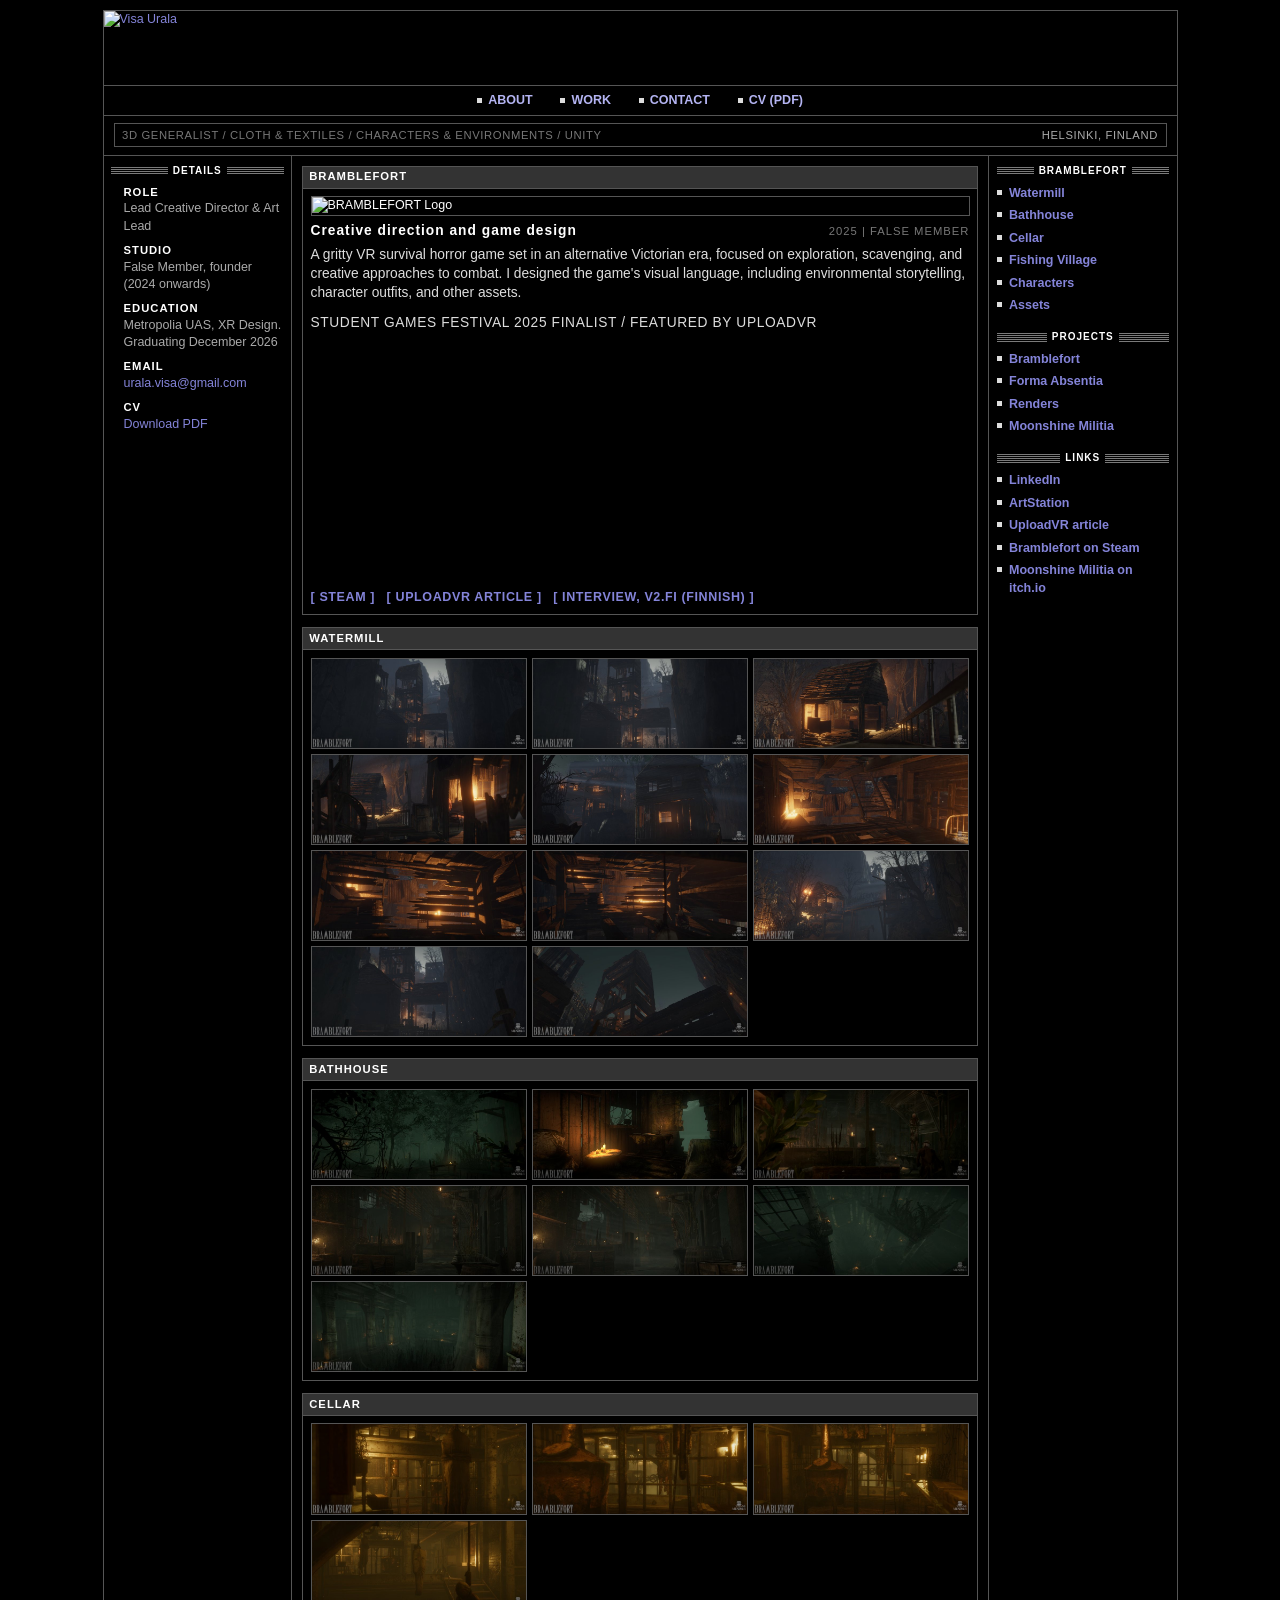
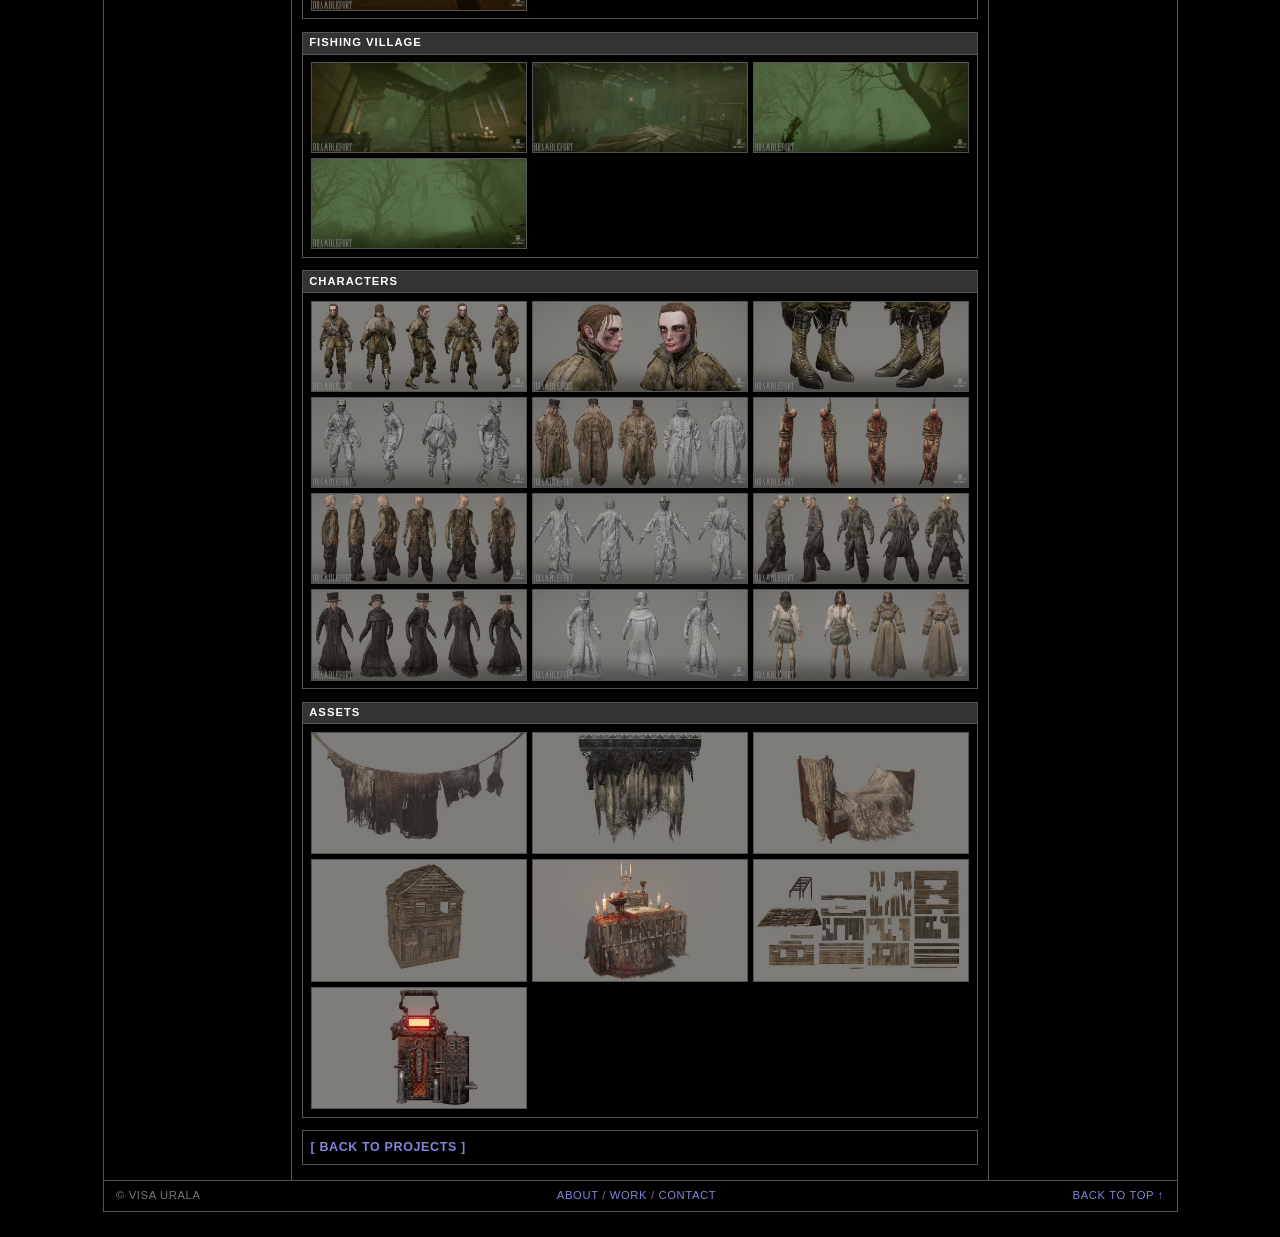
==== commit 4349ad9e: "fixes to writing" ====
--- a/BRAMBLEFORT.html
+++ b/BRAMBLEFORT.html
@@ -143,7 +143,7 @@
             <img src="images/gallery_bramblefort/1.png" alt="BRAMBLEFORT Logo">
           </div>
           <div class="feature-caption">
-            <span>Lead Creative Director / Art Lead, lead game designer and level designer.</span>
+            <span>Creative direction and game design</span>
             <span>2025 | FALSE MEMBER</span>
           </div>
           <p>A gritty VR survival horror game set in an alternative Victorian era, focused on exploration, scavenging, and creative approaches to combat. I designed the game's visual language, including environmental storytelling, character outfits, and other assets.</p>
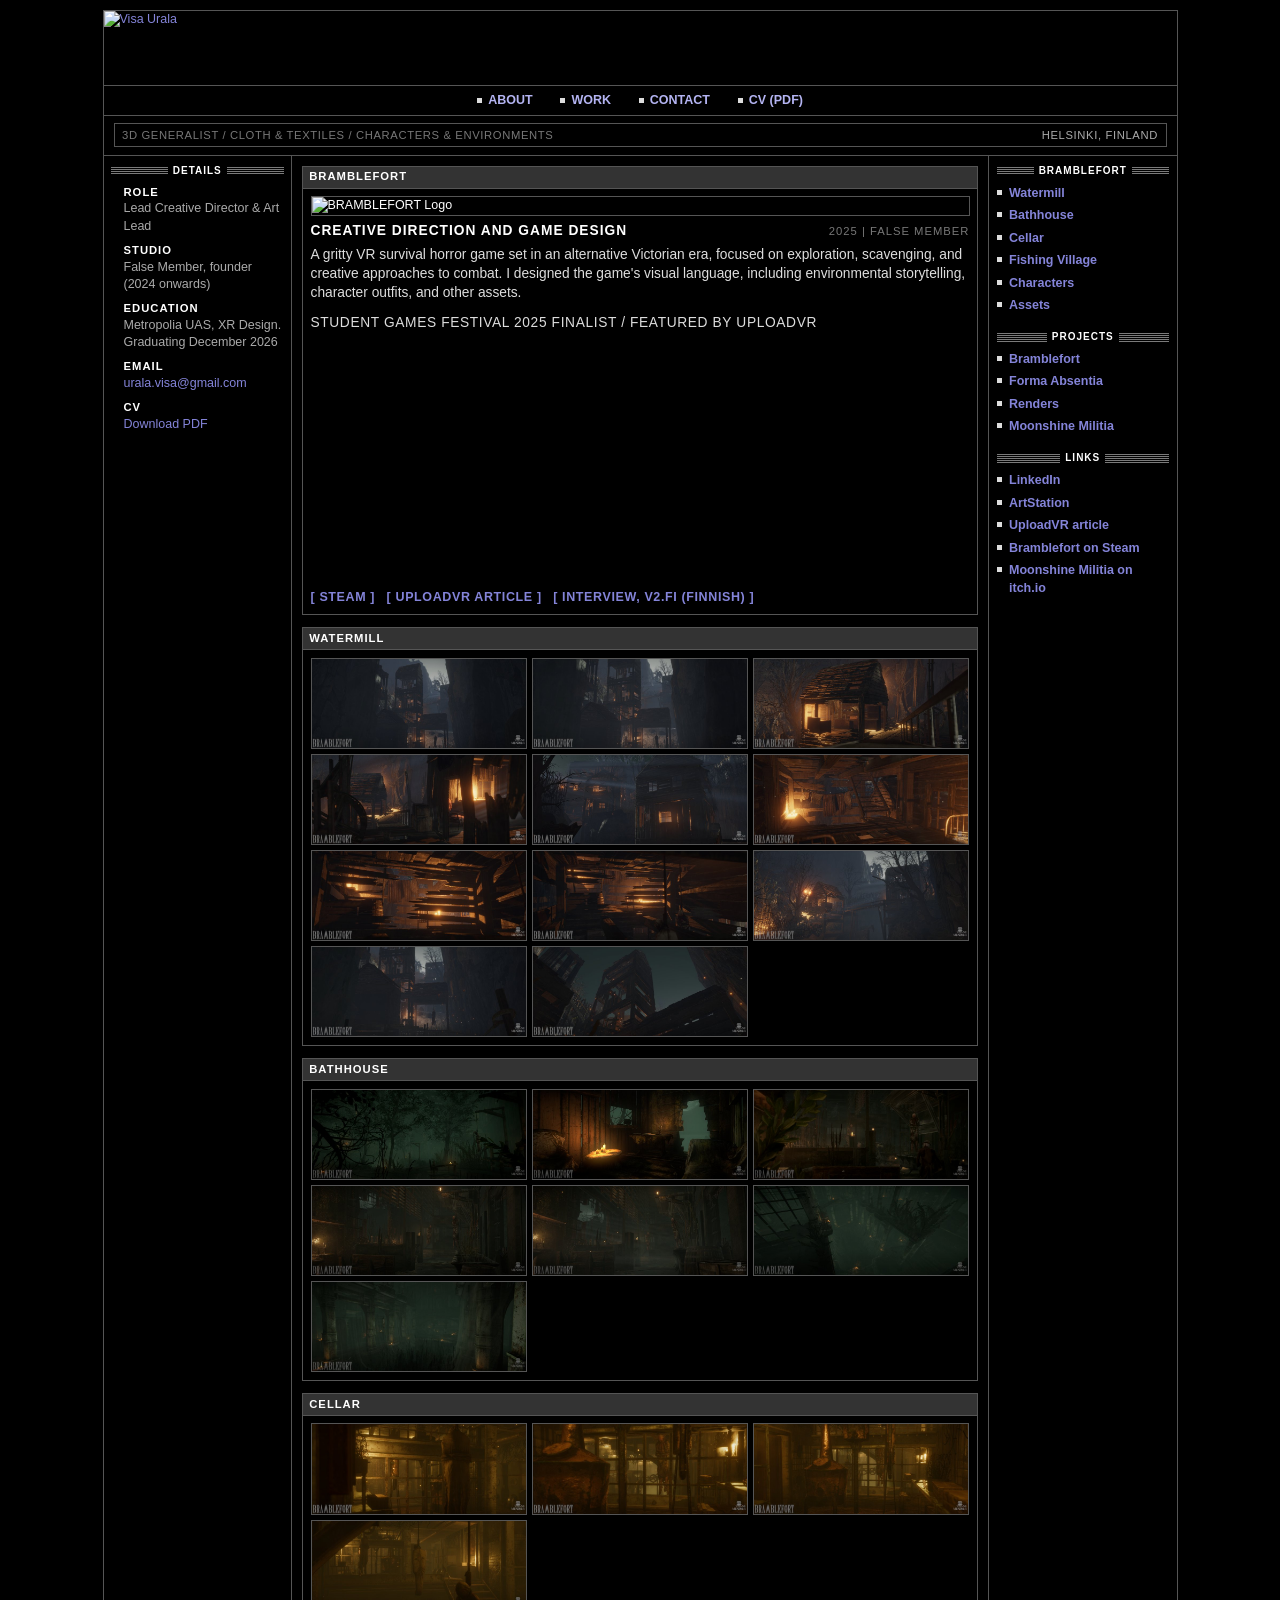
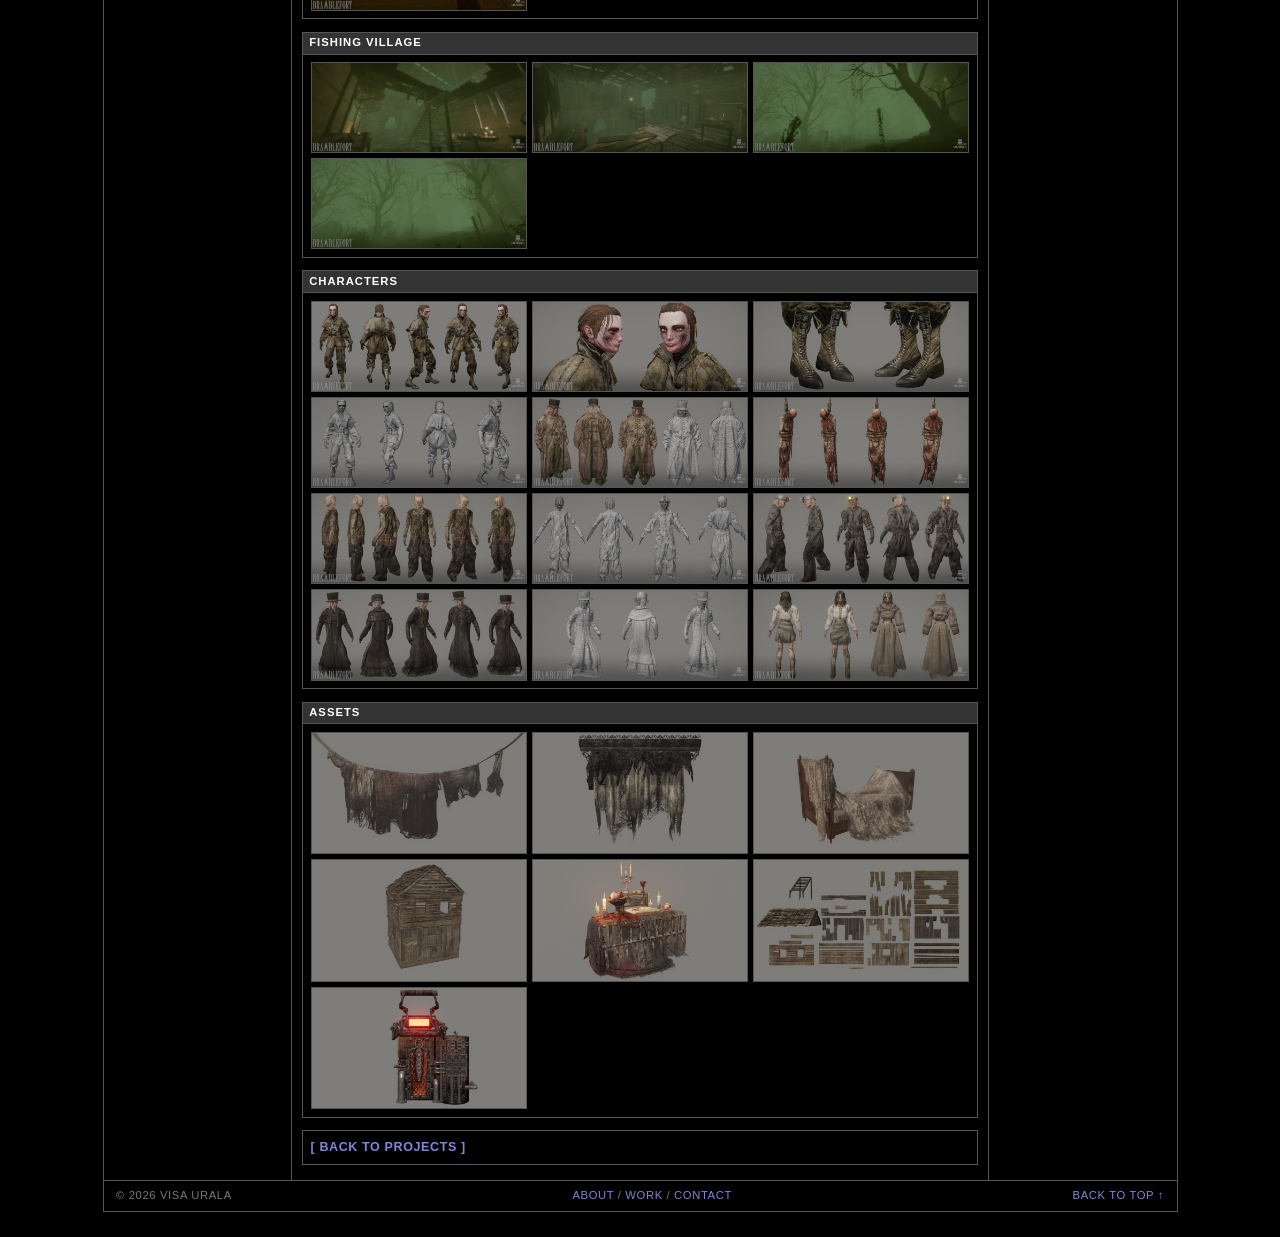
==== commit 52fe9c79: "final touches" ====
--- a/BRAMBLEFORT.html
+++ b/BRAMBLEFORT.html
@@ -109,7 +109,7 @@
     </nav>
 
     <div class="ticker">
-      <span>3D GENERALIST / CLOTH &amp; TEXTILES / CHARACTERS &amp; ENVIRONMENTS / UNITY</span>
+      <span>3D GENERALIST / CLOTH &amp; TEXTILES / CHARACTERS &amp; ENVIRONMENTS</span>
       <span>HELSINKI, FINLAND</span>
     </div>
 
@@ -143,7 +143,7 @@
             <img src="images/gallery_bramblefort/1.png" alt="BRAMBLEFORT Logo">
           </div>
           <div class="feature-caption">
-            <span>Creative direction and game design</span>
+            <span>CREATIVE DIRECTION AND GAME DESIGN</span>
             <span>2025 | FALSE MEMBER</span>
           </div>
           <p>A gritty VR survival horror game set in an alternative Victorian era, focused on exploration, scavenging, and creative approaches to combat. I designed the game's visual language, including environmental storytelling, character outfits, and other assets.</p>
@@ -287,7 +287,7 @@
     </div>
 
     <footer class="site-footer">
-      <div>© VISA URALA</div>
+      <div>© 2026 VISA URALA</div>
       <div><a href="index.html#about">ABOUT</a> / <a href="index.html#work">WORK</a> / <a href="index.html#contact">CONTACT</a></div>
       <div><a href="#top">BACK TO TOP ↑</a></div>
     </footer>
